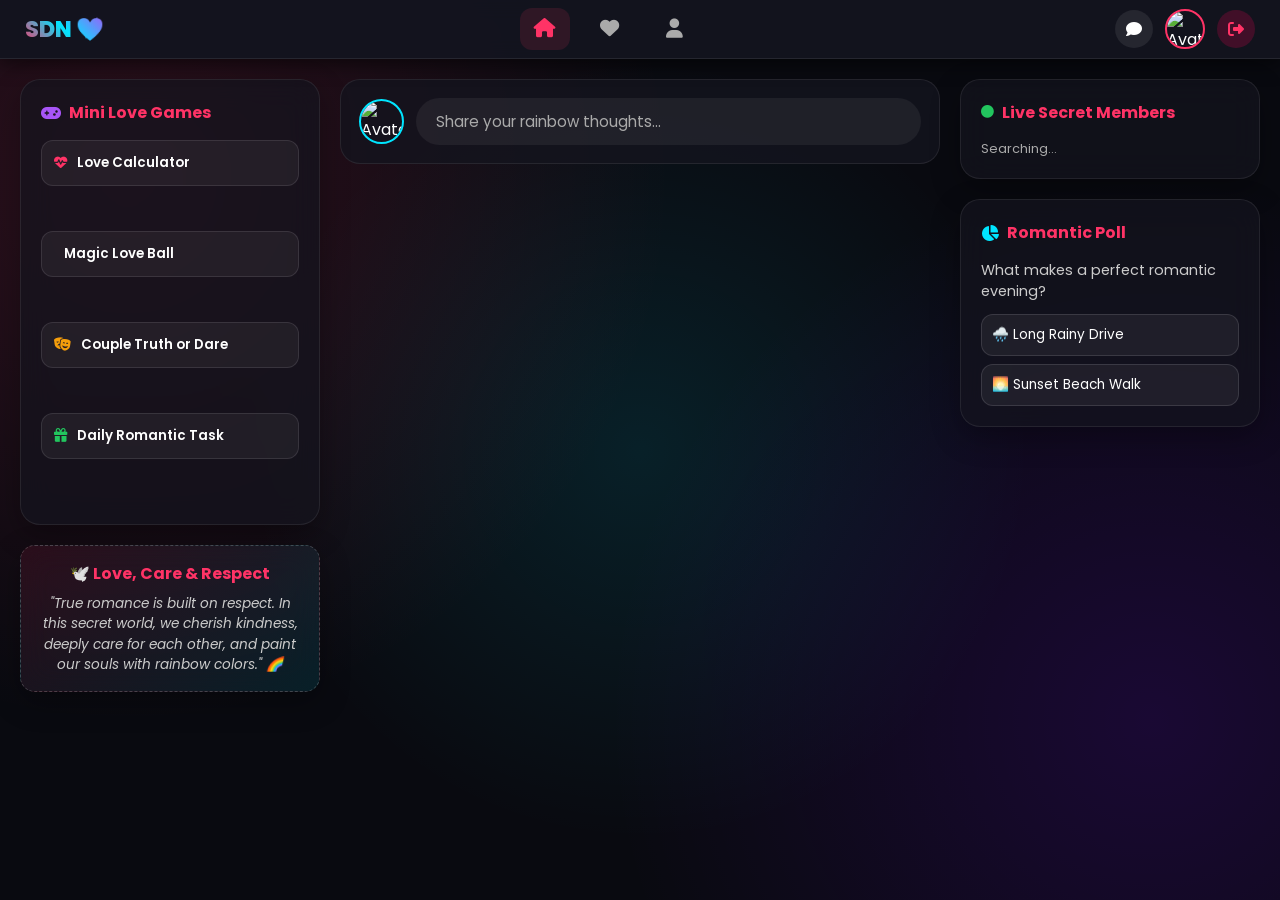
==== dashboard.html @ 73059656 "Update print statement from 'Hello' to 'Goodbye'" ====
<!DOCTYPE html>
<html lang="en">
<head>
    <meta charset="UTF-8">
    <meta name="viewport" content="width=device-width, initial-scale=1.0">
    <title>Dashboard - Secret Date Nepal</title>
    <link href="https://fonts.googleapis.com/css2?family=Poppins:wght@300;400;500;600;700&display=swap" rel="stylesheet">
    <link rel="stylesheet" href="https://cdnjs.cloudflare.com/ajax/libs/font-awesome/6.4.0/css/all.min.css">
    
    <style>
        * { margin: 0; padding: 0; box-sizing: border-box; font-family: 'Poppins', sans-serif; }
        
        /* RAINBOW & BIRDS VIBE BACKGROUND */
        body { 
            background: #090a10; 
            background-image: 
                radial-gradient(circle at 10% 20%, rgba(255, 51, 102, 0.15), transparent 40%),
                radial-gradient(circle at 90% 80%, rgba(122, 0, 255, 0.15), transparent 40%),
                radial-gradient(circle at 50% 50%, rgba(0, 229, 255, 0.1), transparent 50%);
            color: #ffffff; 
            min-height: 100vh;
            overflow-x: hidden;
        }

        /* NAVBAR */
        .fb-header {
            display: flex; justify-content: space-between; align-items: center;
            background: rgba(20, 21, 31, 0.95); backdrop-filter: blur(10px);
            border-bottom: 1px solid rgba(255, 255, 255, 0.08);
            padding: 8px 25px; position: sticky; top: 0; z-index: 100;
            box-shadow: 0 4px 20px rgba(0,0,0,0.6);
        }
        .fb-logo { font-weight: 800; font-size: 1.4rem; background: linear-gradient(45deg, #ff3366, #00e5ff, #a855f7); -webkit-background-clip: text; -webkit-text-fill-color: transparent; cursor: pointer; }
        .fb-center { display: flex; gap: 15px; }
        .nav-icon-btn { width: 50px; height: 42px; display: flex; justify-content: center; align-items: center; color: #aaa; font-size: 1.2rem; cursor: pointer; border-radius: 12px; transition: 0.2s; }
        .nav-icon-btn:hover, .nav-icon-btn.active { color: #ff3366; background: rgba(255, 51, 102, 0.12); }
        .fb-right { display: flex; align-items: center; gap: 12px; }
        .circle-icon-btn { width: 38px; height: 38px; border-radius: 50%; background: rgba(255, 255, 255, 0.08); display: flex; justify-content: center; align-items: center; color: #fff; cursor: pointer; transition:0.2s;}
        .circle-icon-btn:hover { background: rgba(255, 51, 102, 0.3); }
        .header-avatar { width: 40px; height: 40px; border-radius: 50%; object-fit: cover; border: 2px solid #ff3366; cursor: pointer; }

        /* 3-COLUMN MAIN LAYOUT */
        .main-grid { display: grid; grid-template-columns: 300px 1fr 300px; gap: 20px; max-width: 1400px; margin: 20px auto; padding: 0 20px; }

        /* SIDEBAR CARDS */
        .sidebar-card {
            background: rgba(20, 21, 31, 0.7); backdrop-filter: blur(15px);
            border: 1px solid rgba(255, 255, 255, 0.08); border-radius: 20px;
            padding: 20px; margin-bottom: 20px; box-shadow: 0 10px 30px rgba(0,0,0,0.3);
            transition: 0.3s;
        }
        .sidebar-card:hover { border-color: rgba(255, 51, 102, 0.3); transform: translateY(-3px); }
        .sidebar-title { font-size: 1rem; font-weight: 700; color: #ff3366; margin-bottom: 15px; display: flex; align-items: center; gap: 8px; }

        /* GAMES SECTION (LEFT) */
        .game-btn { 
            width: 100%; background: rgba(255,255,255,0.05); border: 1px solid rgba(255,255,255,0.1); 
            color: #fff; padding: 12px; border-radius: 12px; font-weight: 600; cursor: pointer; 
            margin-bottom: 10px; text-align: left; transition: 0.3s; display:flex; gap:10px; align-items:center;
        }
        .game-btn:hover { background: linear-gradient(45deg, #ff3366, #a855f7); border-color: transparent; }
        .game-output { font-size: 0.85rem; color: #00e5ff; margin: 5px 0 15px 0; font-weight: bold; text-align: center; min-height:20px;}

        /* LOVE & CARE BANNER (LEFT) */
        .love-banner { text-align:center; padding:15px; background:linear-gradient(135deg, rgba(255,51,102,0.1), rgba(0,229,255,0.1)); border-radius:15px; border:1px dashed rgba(255,255,255,0.2); }
        .love-banner p { font-size:0.85rem; color:#ccc; font-style:italic; line-height:1.5; }

        /* MIDDLE FEED POST CARDS */
        .fb-post-creator { background: rgba(20, 21, 31, 0.8); border: 1px solid rgba(255, 255, 255, 0.08); border-radius: 20px; padding: 18px; margin-bottom: 20px; }
        .creator-top { display: flex; align-items: center; gap: 12px; }
        .creator-avatar { width: 45px; height: 45px; border-radius: 50%; object-fit: cover; border: 2px solid #00e5ff; }
        .creator-input-trigger { flex: 1; background: rgba(255, 255, 255, 0.06); border-radius: 25px; padding: 12px 20px; color: #aaa; font-size: 0.95rem; cursor: pointer; transition:0.3s;}
        .creator-input-trigger:hover { background:rgba(255,255,255,0.1);}

        .post-card { background: rgba(20, 21, 31, 0.8); border: 1px solid rgba(255, 255, 255, 0.08); border-radius: 20px; padding: 20px; margin-bottom: 20px; box-shadow: 0 8px 25px rgba(0,0,0,0.3); }
        .post-header { display: flex; align-items: center; gap: 12px; margin-bottom: 12px; }
        .post-header img { width: 48px; height: 48px; border-radius: 50%; object-fit: cover; border: 2px solid #a855f7; }
        .post-card img.post-img { width: 100%; max-height: 450px; object-fit: cover; border-radius: 16px; margin-top: 12px; }

        /* ONLINE MEMBERS LIST (RIGHT) */
        .online-user { display: flex; align-items: center; justify-content:space-between; padding: 10px 0; border-bottom: 1px solid rgba(255,255,255,0.05); cursor: pointer; transition:0.2s;}
        .online-user:hover { padding-left:5px; }
        .online-user-info { display:flex; align-items:center; gap:10px; }
        .online-user img { width: 40px; height: 40px; border-radius: 50%; object-fit: cover; border: 2px solid #22c55e; }
        .online-user h5 { font-size: 0.9rem; color: #fff; }
        .msg-icon-small { color:#ff3366; background:rgba(255,51,102,0.1); padding:6px; border-radius:50%; }

        .tab-content { display: none; }
        .tab-content.active { display: block; }
        @media (max-width: 1100px) { .main-grid { grid-template-columns: 280px 1fr; } .right-sidebar { display: none; } }
        @media (max-width: 768px) { .main-grid { grid-template-columns: 1fr; } .left-sidebar { display: none; } }
    </style>
</head>
<body>

    <!-- NAVBAR -->
    <header class="fb-header">
        <div class="fb-logo" onclick="switchTab('feed-tab', document.getElementById('nav-feed'))">SDN 💖</div>
        <div class="fb-center">
            <div class="nav-icon-btn active" id="nav-feed" onclick="switchTab('feed-tab', this)"><i class="fa-solid fa-house"></i></div>
            <div class="nav-icon-btn" id="nav-matches" onclick="switchTab('matches-tab', this)"><i class="fa-solid fa-heart"></i></div>
            <div class="nav-icon-btn" id="nav-profile" onclick="switchTab('profile-tab', this)"><i class="fa-solid fa-user"></i></div>
        </div>
        <div class="fb-right">
            <div class="circle-icon-btn" onclick="switchTab('matches-tab', document.getElementById('nav-matches'))"><i class="fa-solid fa-comment"></i></div>
            <img id="nav-user-avatar" class="header-avatar" src="https://via.placeholder.com/40" onclick="switchTab('profile-tab', document.getElementById('nav-profile'))" alt="Avatar">
            <div class="circle-icon-btn" id="logout-btn" style="background: rgba(255, 0, 85, 0.2); color: #ff3366;"><i class="fa-solid fa-right-from-bracket"></i></div>
        </div>
    </header>

    <div class="main-grid">

        <!-- 1. LEFT SIDEBAR (GAMES & ROMANTIC VIBES) -->
        <aside class="left-sidebar">
            <div class="sidebar-card">
                <div class="sidebar-title"><i class="fa-solid fa-gamepad" style="color:#a855f7;"></i> Mini Love Games</div>
                
                <!-- Game 1: Love Calculator -->
                <button class="game-btn" onclick="playCalc()"><i class="fa-solid fa-heart-pulse" style="color:#ff3366;"></i> Love Calculator</button>
                <div id="out-calc" class="game-output"></div>

                <!-- Game 2: Magic 8 Ball -->
                <button class="game-btn" onclick="play8Ball()"><i class="fa-solid fa-crystal-ball" style="color:#00e5ff;"></i> Magic Love Ball</button>
                <div id="out-8ball" class="game-output"></div>

                <!-- Game 3: Truth or Dare -->
                <button class="game-btn" onclick="playToD()"><i class="fa-solid fa-masks-theater" style="color:#f59e0b;"></i> Couple Truth or Dare</button>
                <div id="out-tod" class="game-output"></div>

                <!-- Game 4: Daily Love Task -->
                <button class="game-btn" onclick="playTask()"><i class="fa-solid fa-gift" style="color:#22c55e;"></i> Daily Romantic Task</button>
                <div id="out-task" class="game-output"></div>
            </div>

            <!-- LOVE, CARE & RESPECT BANNER -->
            <div class="sidebar-card love-banner">
                <h4 style="color:#ff3366; margin-bottom:8px;">🕊️ Love, Care & Respect</h4>
                <p>"True romance is built on respect. In this secret world, we cherish kindness, deeply care for each other, and paint our souls with rainbow colors." 🌈</p>
            </div>
        </aside>

        <!-- 2. MIDDLE CONTENT (FEED) -->
        <main class="middle-content">
            <div id="feed-tab" class="tab-content active">
                <div class="fb-post-creator">
                    <div class="creator-top">
                        <img id="creator-avatar" class="creator-avatar" src="https://via.placeholder.com/45" alt="Avatar">
                        <div class="creator-input-trigger" onclick="alert('Use Post Button!')">Share your rainbow thoughts...</div>
                    </div>
                </div>
                <div id="feed-posts-container"></div>
            </div>

            <!-- MATCHES TAB -->
            <div id="matches-tab" class="tab-content">
                <h3 style="margin-bottom: 15px; color: #ff3366;">💕 Secret Matches</h3>
                <div id="matches-grid" style="display:grid; grid-template-columns:repeat(auto-fill, minmax(200px, 1fr)); gap:15px;"></div>
            </div>

            <!-- PROFILE TAB -->
            <div id="profile-tab" class="tab-content">
                <div style="background:rgba(20, 21, 31, 0.8); border-radius:20px; padding:20px; text-align:center; margin-bottom:20px;">
                    <img id="my-photo" style="width:110px; height:110px; border-radius:50%; border:4px solid #ff3366; object-fit:cover;" src="https://via.placeholder.com/100" alt="Profile">
                    <h3 id="my-name" style="margin-top:10px;">Loading...</h3>
                    <p id="my-sdnp-id" style="color:#ff3366; font-size:0.85rem; font-weight:bold;">SDNP-ID</p>
                </div>
                <div id="my-posts-container"></div>
            </div>
        </main>

        <!-- 3. RIGHT SIDEBAR (LIVE MEMBERS & POLLS) -->
        <aside class="right-sidebar">
            <!-- LIVE ONLINE MEMBERS -->
            <div class="sidebar-card">
                <div class="sidebar-title"><i class="fa-solid fa-circle" style="color:#22c55e; font-size:0.8rem;"></i> Live Secret Members</div>
                <div id="online-users-container">
                    <p style="font-size:0.8rem; color:#aaa;">Searching...</p>
                </div>
            </div>

            <!-- ROMANTIC POLL -->
            <div class="sidebar-card">
                <div class="sidebar-title"><i class="fa-solid fa-chart-pie" style="color:#00e5ff;"></i> Romantic Poll</div>
                <p style="font-size:0.9rem; color:#ccc; margin-bottom:12px;">What makes a perfect romantic evening?</p>
                <button onclick="votePoll('Rainy Drive')" style="width:100%; background:rgba(255,255,255,0.06); border:1px solid rgba(255,255,255,0.12); padding:10px; border-radius:12px; color:#fff; margin-bottom:8px; cursor:pointer; text-align:left; font-size:0.85rem; transition:0.2s;">🌧️ Long Rainy Drive</button>
                <button onclick="votePoll('Sunset Walk')" style="width:100%; background:rgba(255,255,255,0.06); border:1px solid rgba(255,255,255,0.12); padding:10px; border-radius:12px; color:#fff; cursor:pointer; text-align:left; font-size:0.85rem; transition:0.2s;">🌅 Sunset Beach Walk</button>
            </div>
        </aside>

    </div>

    <!-- SIMPLE JS FOR GAMES & TABS -->
    <script type="module">
        import { auth, db } from './firebase-config.js';
        import { doc, getDoc, collection, query, where, getDocs, addDoc, onSnapshot, orderBy } from "https://www.gstatic.com/firebasejs/10.8.0/firebase-firestore.js";
        import { onAuthStateChanged, signOut } from "https://www.gstatic.com/firebasejs/10.8.0/firebase-auth.js";

        let currentUserId = null;
        let currentUserData = null;

        window.switchTab = function(tabId, btnElement) {
            document.querySelectorAll('.tab-content').forEach(t => t.classList.remove('active'));
            document.querySelectorAll('.nav-icon-btn').forEach(b => b.classList.remove('active'));
            document.getElementById(tabId).classList.add('active');
            if(btnElement) btnElement.classList.add('active');
        };

        // --- MINI GAMES LOGIC ---
        window.playCalc = () => {
            const match = Math.floor(Math.random() * 30) + 70;
            document.getElementById('out-calc').innerText = `🔥 Secret Match: ${match}% Perfect!`;
        };
        window.play8Ball = () => {
            const answers = ["Yes, they do! 💖", "Give it some time. ⏳", "Absolutely! 🌟", "Make the first move! 🚀"];
            document.getElementById('out-8ball').innerText = `🔮 ${answers[Math.floor(Math.random() * answers.length)]}`;
        };
        window.playToD = () => {
            const dares = ["Truth: What's your wildest secret?", "Dare: Send a 💋 sticker to your match!", "Truth: Who was your first crush?", "Dare: Post a romantic quote!"];
            document.getElementById('out-tod').innerText = `🎭 ${dares[Math.floor(Math.random() * dares.length)]}`;
        };
        window.playTask = () => {
            const tasks = ["Compliment someone today! ✨", "Smile, you're beautiful! 😊", "Listen to a romantic song. 🎶"];
            document.getElementById('out-task').innerText = `🎁 ${tasks[Math.floor(Math.random() * tasks.length)]}`;
        };
        window.votePoll = (opt) => alert(`You voted for "${opt}". Thanks! 💕`);

        onAuthStateChanged(auth, async (user) => {
            if (user) {
                currentUserId = user.uid;
                const userDoc = await getDoc(doc(db, "users", user.uid));
                if (userDoc.exists()) {
                    currentUserData = userDoc.data();
                    renderHeaderAndProfile();
                    loadLiveMembers();
                    loadMatches(currentUserData.lookingFor);
                    loadPosts();
                } else { window.location.href = 'profile-setup.html'; }
            } else { window.location.href = 'index.html'; }
        });

        function renderHeaderAndProfile() {
            const photo = currentUserData.photoUrl || 'https://via.placeholder.com/100';
            document.getElementById('nav-user-avatar').src = photo;
            document.getElementById('creator-avatar').src = photo;
            document.getElementById('my-photo').src = photo;
            document.getElementById('my-name').innerText = currentUserData.fullName || 'User';
            document.getElementById('my-sdnp-id').innerText = currentUserData.sdnpId || "SDNP-User";
        }

        async function loadLiveMembers() {
            const container = document.getElementById('online-users-container');
            const snapshot = await getDocs(query(collection(db, "users")));
            container.innerHTML = "";
            let count = 0;
            snapshot.forEach((docSnap) => {
                if(docSnap.id !== currentUserId && count < 6) {
                    const u = docSnap.data();
                    count++;
                    const div = document.createElement('div');
                    div.className = 'online-user';
                    div.innerHTML = `
                        <div class="online-user-info">
                            <img src="${u.photoUrl || 'https://via.placeholder.com/40'}">
                            <div><h5>${u.fullName || 'User'}</h5><span style="font-size:0.7rem; color:#aaa;">${u.sdnpId}</span></div>
                        </div>
                        <i class="fa-solid fa-paper-plane msg-icon-small"></i>
                    `;
                    container.appendChild(div);
                }
            });
        }

        async function loadMatches(lookingFor) {
            const matchesGrid = document.getElementById('matches-grid');
            matchesGrid.innerHTML = "";
            const snapshot = await getDocs(query(collection(db, "users"), where("gender", "==", lookingFor)));
            snapshot.forEach((docSnap) => {
                if (docSnap.id !== currentUserId) {
                    const profile = docSnap.data();
                    const card = document.createElement('div');
                    card.style.background = 'rgba(20,21,31,0.8)'; card.style.padding = '18px'; card.style.borderRadius = '20px'; card.style.textAlign = 'center';
                    card.innerHTML = `
                        <img src="${profile.photoUrl || 'https://via.placeholder.com/85'}" style="width:80px; height:80px; border-radius:50%; border:3px solid #ff3366; object-fit:cover;">
                        <h4 style="font-size:0.95rem; margin-top:10px;">${profile.fullName}</h4>
                        <button style="width:100%; background:linear-gradient(45deg, #ff3366, #ff0055); color:#fff; padding:8px; border-radius:10px; margin-top:12px; border:none; cursor:pointer;">Chat & Call 💬</button>
                    `;
                    matchesGrid.appendChild(card);
                }
            });
        }

        function loadPosts() {
            const container = document.getElementById('feed-posts-container');
            const q = query(collection(db, "posts"), orderBy("createdAt", "desc"));
            onSnapshot(q, (snapshot) => {
                container.innerHTML = "";
                snapshot.forEach((docSnap) => {
                    const p = docSnap.data();
                    const card = document.createElement('div');
                    card.className = 'post-card';
                    card.innerHTML = `
                        <div class="post-header"><img src="${p.userPhoto}"><div><h4>${p.userName}</h4><span style="font-size:0.75rem; color:#00e5ff;">${p.sdnpId}</span></div></div>
                        ${p.text ? `<p style="font-size:0.95rem; color:#e0e0e0;">${p.text}</p>` : ''}
                        ${p.photoUrl ? `<img src="${p.photoUrl}" class="post-img">` : ''}
                    `;
                    container.appendChild(card);
                });
            });
        }

        document.getElementById('logout-btn').addEventListener('click', () => {
            signOut(auth).then(() => window.location.href = 'index.html');
        });
    </script>
</body>
</html>
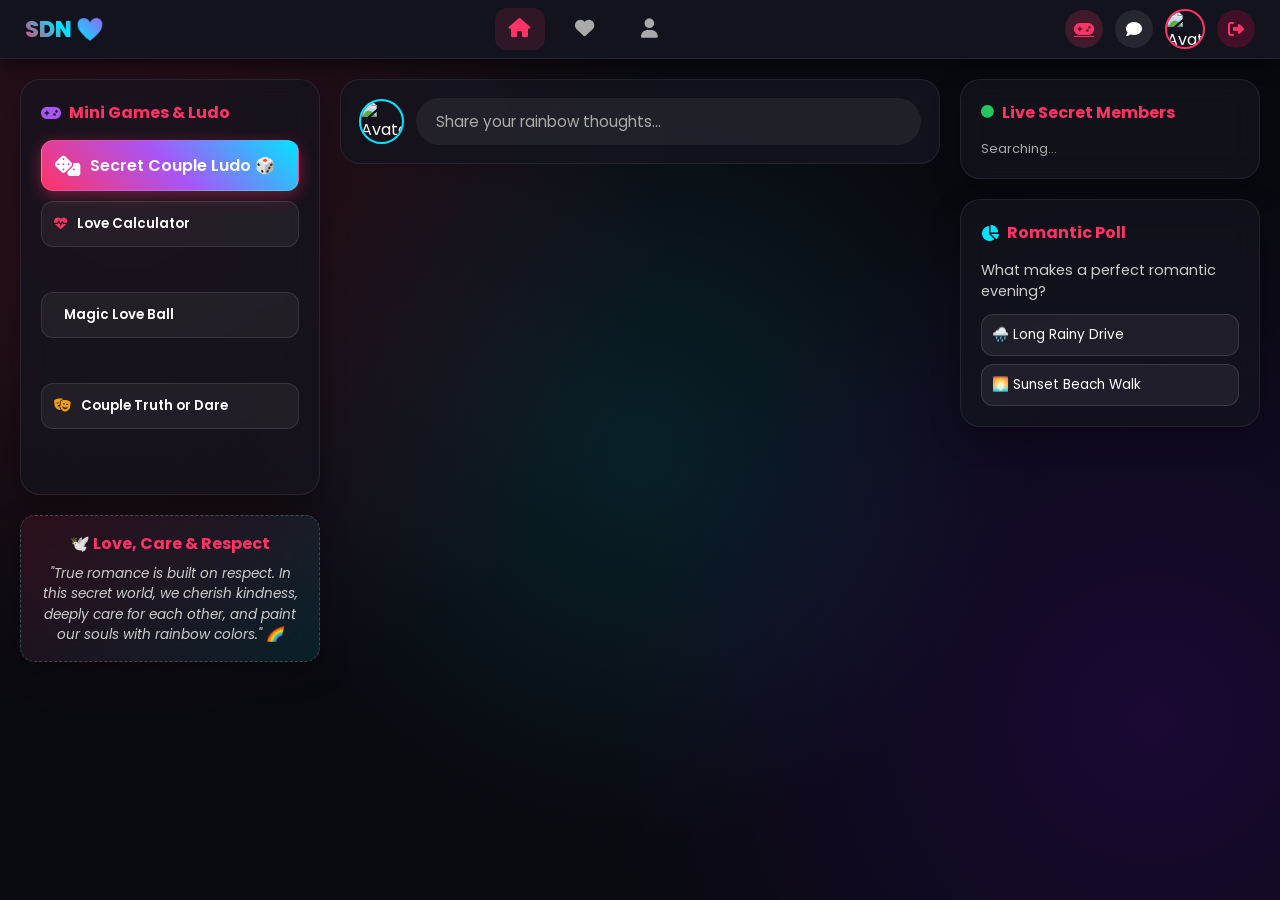
==== commit e9e43452: "Update dashboard.html" ====
--- a/dashboard.html
+++ b/dashboard.html
@@ -57,8 +57,21 @@
             width: 100%; background: rgba(255,255,255,0.05); border: 1px solid rgba(255,255,255,0.1); 
             color: #fff; padding: 12px; border-radius: 12px; font-weight: 600; cursor: pointer; 
             margin-bottom: 10px; text-align: left; transition: 0.3s; display:flex; gap:10px; align-items:center;
-        }
-        .game-btn:hover { background: linear-gradient(45deg, #ff3366, #a855f7); border-color: transparent; }
+            text-decoration: none;
+        }
+        .game-btn:hover { background: linear-gradient(45deg, #ff3366, #a855f7); border-color: transparent; color: #fff; }
+
+        /* SPECIAL LUDO VIP HIGHLIGHT BUTTON */
+        .ludo-special-btn {
+            background: linear-gradient(45deg, #ff3366, #a855f7, #00e5ff) !important;
+            box-shadow: 0 4px 15px rgba(255, 51, 102, 0.4);
+            animation: pulseGlow 2s infinite alternate;
+        }
+        @keyframes pulseGlow {
+            0% { transform: scale(1); box-shadow: 0 4px 15px rgba(255, 51, 102, 0.4); }
+            100% { transform: scale(1.03); box-shadow: 0 6px 20px rgba(0, 229, 255, 0.6); }
+        }
+
         .game-output { font-size: 0.85rem; color: #00e5ff; margin: 5px 0 15px 0; font-weight: bold; text-align: center; min-height:20px;}
 
         /* LOVE & CARE BANNER (LEFT) */
@@ -102,6 +115,9 @@
             <div class="nav-icon-btn" id="nav-profile" onclick="switchTab('profile-tab', this)"><i class="fa-solid fa-user"></i></div>
         </div>
         <div class="fb-right">
+            <a href="ludo.html" class="circle-icon-btn" style="background:rgba(255, 51, 102, 0.2); color:#ff3366;" title="Play Secret Ludo">
+                <i class="fa-solid fa-gamepad"></i>
+            </a>
             <div class="circle-icon-btn" onclick="switchTab('matches-tab', document.getElementById('nav-matches'))"><i class="fa-solid fa-comment"></i></div>
             <img id="nav-user-avatar" class="header-avatar" src="https://via.placeholder.com/40" onclick="switchTab('profile-tab', document.getElementById('nav-profile'))" alt="Avatar">
             <div class="circle-icon-btn" id="logout-btn" style="background: rgba(255, 0, 85, 0.2); color: #ff3366;"><i class="fa-solid fa-right-from-bracket"></i></div>
@@ -113,8 +129,14 @@
         <!-- 1. LEFT SIDEBAR (GAMES & ROMANTIC VIBES) -->
         <aside class="left-sidebar">
             <div class="sidebar-card">
-                <div class="sidebar-title"><i class="fa-solid fa-gamepad" style="color:#a855f7;"></i> Mini Love Games</div>
+                <div class="sidebar-title"><i class="fa-solid fa-gamepad" style="color:#a855f7;"></i> Mini Games & Ludo</div>
                 
+                <!-- SECRET COUPLE LUDO LINK BUTTON -->
+                <a href="ludo.html" class="game-btn ludo-special-btn">
+                    <i class="fa-solid fa-dice" style="font-size:1.3rem;"></i> 
+                    <span>Secret Couple Ludo 🎲</span>
+                </a>
+
                 <!-- Game 1: Love Calculator -->
                 <button class="game-btn" onclick="playCalc()"><i class="fa-solid fa-heart-pulse" style="color:#ff3366;"></i> Love Calculator</button>
                 <div id="out-calc" class="game-output"></div>
@@ -126,10 +148,6 @@
                 <!-- Game 3: Truth or Dare -->
                 <button class="game-btn" onclick="playToD()"><i class="fa-solid fa-masks-theater" style="color:#f59e0b;"></i> Couple Truth or Dare</button>
                 <div id="out-tod" class="game-output"></div>
-
-                <!-- Game 4: Daily Love Task -->
-                <button class="game-btn" onclick="playTask()"><i class="fa-solid fa-gift" style="color:#22c55e;"></i> Daily Romantic Task</button>
-                <div id="out-task" class="game-output"></div>
             </div>
 
             <!-- LOVE, CARE & RESPECT BANNER -->
@@ -189,7 +207,7 @@
 
     </div>
 
-    <!-- SIMPLE JS FOR GAMES & TABS -->
+    <!-- JAVASCRIPT -->
     <script type="module">
         import { auth, db } from './firebase-config.js';
         import { doc, getDoc, collection, query, where, getDocs, addDoc, onSnapshot, orderBy } from "https://www.gstatic.com/firebasejs/10.8.0/firebase-firestore.js";
@@ -217,10 +235,6 @@
         window.playToD = () => {
             const dares = ["Truth: What's your wildest secret?", "Dare: Send a 💋 sticker to your match!", "Truth: Who was your first crush?", "Dare: Post a romantic quote!"];
             document.getElementById('out-tod').innerText = `🎭 ${dares[Math.floor(Math.random() * dares.length)]}`;
-        };
-        window.playTask = () => {
-            const tasks = ["Compliment someone today! ✨", "Smile, you're beautiful! 😊", "Listen to a romantic song. 🎶"];
-            document.getElementById('out-task').innerText = `🎁 ${tasks[Math.floor(Math.random() * tasks.length)]}`;
         };
         window.votePoll = (opt) => alert(`You voted for "${opt}". Thanks! 💕`);
 
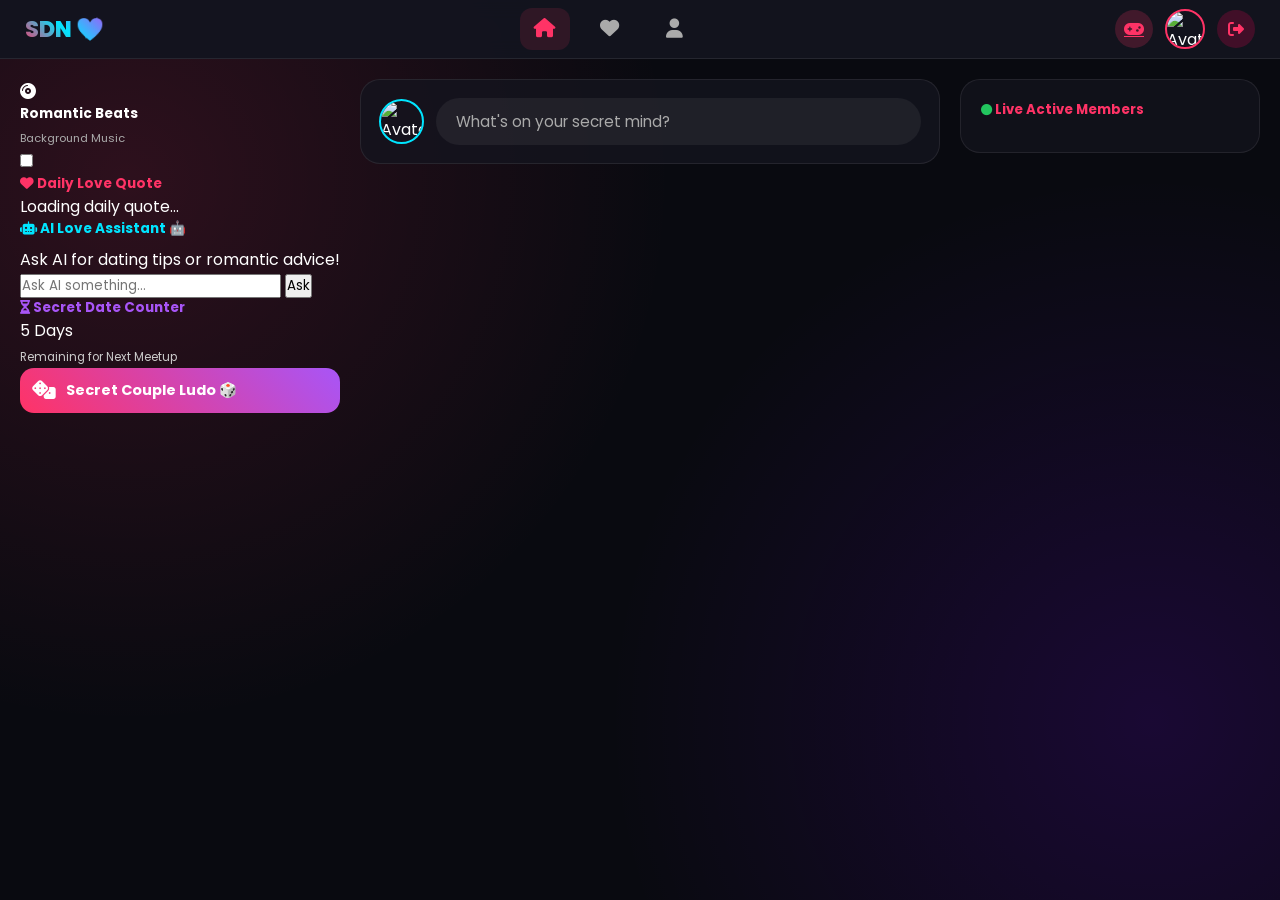
==== commit 97cec92d: "Update dashboard.html" ====
--- a/dashboard.html
+++ b/dashboard.html
@@ -7,96 +7,46 @@
     <link href="https://fonts.googleapis.com/css2?family=Poppins:wght@300;400;500;600;700&display=swap" rel="stylesheet">
     <link rel="stylesheet" href="https://cdnjs.cloudflare.com/ajax/libs/font-awesome/6.4.0/css/all.min.css">
     
+    <!-- MODULE SIDEBAR STYLES LINK -->
+    <link rel="stylesheet" href="css/sidebar.css">
+    
     <style>
         * { margin: 0; padding: 0; box-sizing: border-box; font-family: 'Poppins', sans-serif; }
-        
-        /* RAINBOW & BIRDS VIBE BACKGROUND */
         body { 
             background: #090a10; 
             background-image: 
                 radial-gradient(circle at 10% 20%, rgba(255, 51, 102, 0.15), transparent 40%),
-                radial-gradient(circle at 90% 80%, rgba(122, 0, 255, 0.15), transparent 40%),
-                radial-gradient(circle at 50% 50%, rgba(0, 229, 255, 0.1), transparent 50%);
-            color: #ffffff; 
-            min-height: 100vh;
-            overflow-x: hidden;
-        }
-
-        /* NAVBAR */
+                radial-gradient(circle at 90% 80%, rgba(122, 0, 255, 0.15), transparent 40%);
+            color: #ffffff; min-height: 100vh; padding-bottom: 50px;
+        }
+
         .fb-header {
             display: flex; justify-content: space-between; align-items: center;
             background: rgba(20, 21, 31, 0.95); backdrop-filter: blur(10px);
-            border-bottom: 1px solid rgba(255, 255, 255, 0.08);
-            padding: 8px 25px; position: sticky; top: 0; z-index: 100;
-            box-shadow: 0 4px 20px rgba(0,0,0,0.6);
-        }
-        .fb-logo { font-weight: 800; font-size: 1.4rem; background: linear-gradient(45deg, #ff3366, #00e5ff, #a855f7); -webkit-background-clip: text; -webkit-text-fill-color: transparent; cursor: pointer; }
+            border-bottom: 1px solid rgba(255, 255, 255, 0.08); padding: 8px 25px;
+            position: sticky; top: 0; z-index: 100;
+        }
+        .fb-logo { font-weight: 800; font-size: 1.4rem; background: linear-gradient(45deg, #ff3366, #00e5ff, #a855f7); -webkit-background-clip: text; -webkit-text-fill-color: transparent; }
         .fb-center { display: flex; gap: 15px; }
-        .nav-icon-btn { width: 50px; height: 42px; display: flex; justify-content: center; align-items: center; color: #aaa; font-size: 1.2rem; cursor: pointer; border-radius: 12px; transition: 0.2s; }
-        .nav-icon-btn:hover, .nav-icon-btn.active { color: #ff3366; background: rgba(255, 51, 102, 0.12); }
+        .nav-icon-btn { width: 50px; height: 42px; display: flex; justify-content: center; align-items: center; color: #aaa; font-size: 1.2rem; cursor: pointer; border-radius: 12px; }
+        .nav-icon-btn.active { color: #ff3366; background: rgba(255, 51, 102, 0.12); }
         .fb-right { display: flex; align-items: center; gap: 12px; }
-        .circle-icon-btn { width: 38px; height: 38px; border-radius: 50%; background: rgba(255, 255, 255, 0.08); display: flex; justify-content: center; align-items: center; color: #fff; cursor: pointer; transition:0.2s;}
-        .circle-icon-btn:hover { background: rgba(255, 51, 102, 0.3); }
+        .circle-icon-btn { width: 38px; height: 38px; border-radius: 50%; background: rgba(255, 255, 255, 0.08); display: flex; justify-content: center; align-items: center; color: #fff; cursor: pointer; }
         .header-avatar { width: 40px; height: 40px; border-radius: 50%; object-fit: cover; border: 2px solid #ff3366; cursor: pointer; }
 
-        /* 3-COLUMN MAIN LAYOUT */
-        .main-grid { display: grid; grid-template-columns: 300px 1fr 300px; gap: 20px; max-width: 1400px; margin: 20px auto; padding: 0 20px; }
-
-        /* SIDEBAR CARDS */
-        .sidebar-card {
-            background: rgba(20, 21, 31, 0.7); backdrop-filter: blur(15px);
-            border: 1px solid rgba(255, 255, 255, 0.08); border-radius: 20px;
-            padding: 20px; margin-bottom: 20px; box-shadow: 0 10px 30px rgba(0,0,0,0.3);
-            transition: 0.3s;
-        }
-        .sidebar-card:hover { border-color: rgba(255, 51, 102, 0.3); transform: translateY(-3px); }
-        .sidebar-title { font-size: 1rem; font-weight: 700; color: #ff3366; margin-bottom: 15px; display: flex; align-items: center; gap: 8px; }
-
-        /* GAMES SECTION (LEFT) */
-        .game-btn { 
-            width: 100%; background: rgba(255,255,255,0.05); border: 1px solid rgba(255,255,255,0.1); 
-            color: #fff; padding: 12px; border-radius: 12px; font-weight: 600; cursor: pointer; 
-            margin-bottom: 10px; text-align: left; transition: 0.3s; display:flex; gap:10px; align-items:center;
-            text-decoration: none;
-        }
-        .game-btn:hover { background: linear-gradient(45deg, #ff3366, #a855f7); border-color: transparent; color: #fff; }
-
-        /* SPECIAL LUDO VIP HIGHLIGHT BUTTON */
-        .ludo-special-btn {
-            background: linear-gradient(45deg, #ff3366, #a855f7, #00e5ff) !important;
-            box-shadow: 0 4px 15px rgba(255, 51, 102, 0.4);
-            animation: pulseGlow 2s infinite alternate;
-        }
-        @keyframes pulseGlow {
-            0% { transform: scale(1); box-shadow: 0 4px 15px rgba(255, 51, 102, 0.4); }
-            100% { transform: scale(1.03); box-shadow: 0 6px 20px rgba(0, 229, 255, 0.6); }
-        }
-
-        .game-output { font-size: 0.85rem; color: #00e5ff; margin: 5px 0 15px 0; font-weight: bold; text-align: center; min-height:20px;}
-
-        /* LOVE & CARE BANNER (LEFT) */
-        .love-banner { text-align:center; padding:15px; background:linear-gradient(135deg, rgba(255,51,102,0.1), rgba(0,229,255,0.1)); border-radius:15px; border:1px dashed rgba(255,255,255,0.2); }
-        .love-banner p { font-size:0.85rem; color:#ccc; font-style:italic; line-height:1.5; }
-
-        /* MIDDLE FEED POST CARDS */
+        .main-grid { display: grid; grid-template-columns: 320px 1fr 300px; gap: 20px; max-width: 1400px; margin: 20px auto; padding: 0 20px; }
         .fb-post-creator { background: rgba(20, 21, 31, 0.8); border: 1px solid rgba(255, 255, 255, 0.08); border-radius: 20px; padding: 18px; margin-bottom: 20px; }
         .creator-top { display: flex; align-items: center; gap: 12px; }
         .creator-avatar { width: 45px; height: 45px; border-radius: 50%; object-fit: cover; border: 2px solid #00e5ff; }
-        .creator-input-trigger { flex: 1; background: rgba(255, 255, 255, 0.06); border-radius: 25px; padding: 12px 20px; color: #aaa; font-size: 0.95rem; cursor: pointer; transition:0.3s;}
-        .creator-input-trigger:hover { background:rgba(255,255,255,0.1);}
-
-        .post-card { background: rgba(20, 21, 31, 0.8); border: 1px solid rgba(255, 255, 255, 0.08); border-radius: 20px; padding: 20px; margin-bottom: 20px; box-shadow: 0 8px 25px rgba(0,0,0,0.3); }
+        .creator-input-trigger { flex: 1; background: rgba(255, 255, 255, 0.06); border-radius: 25px; padding: 12px 20px; color: #aaa; font-size: 0.95rem; cursor: pointer; }
+
+        .post-card { background: rgba(20, 21, 31, 0.8); border: 1px solid rgba(255, 255, 255, 0.08); border-radius: 20px; padding: 20px; margin-bottom: 20px; }
         .post-header { display: flex; align-items: center; gap: 12px; margin-bottom: 12px; }
         .post-header img { width: 48px; height: 48px; border-radius: 50%; object-fit: cover; border: 2px solid #a855f7; }
         .post-card img.post-img { width: 100%; max-height: 450px; object-fit: cover; border-radius: 16px; margin-top: 12px; }
 
-        /* ONLINE MEMBERS LIST (RIGHT) */
-        .online-user { display: flex; align-items: center; justify-content:space-between; padding: 10px 0; border-bottom: 1px solid rgba(255,255,255,0.05); cursor: pointer; transition:0.2s;}
-        .online-user:hover { padding-left:5px; }
-        .online-user-info { display:flex; align-items:center; gap:10px; }
-        .online-user img { width: 40px; height: 40px; border-radius: 50%; object-fit: cover; border: 2px solid #22c55e; }
-        .online-user h5 { font-size: 0.9rem; color: #fff; }
-        .msg-icon-small { color:#ff3366; background:rgba(255,51,102,0.1); padding:6px; border-radius:50%; }
+        .post-modal { display: none; position: fixed; top: 0; left: 0; width: 100%; height: 100%; background: rgba(0,0,0,0.85); backdrop-filter: blur(12px); justify-content: center; align-items: center; z-index: 1000; }
+        .post-modal-box { background: #181920; border: 1px solid rgba(255, 51, 102, 0.4); width: 500px; max-width: 92%; border-radius: 24px; padding: 22px; }
 
         .tab-content { display: none; }
         .tab-content.active { display: block; }
@@ -115,10 +65,7 @@
             <div class="nav-icon-btn" id="nav-profile" onclick="switchTab('profile-tab', this)"><i class="fa-solid fa-user"></i></div>
         </div>
         <div class="fb-right">
-            <a href="ludo.html" class="circle-icon-btn" style="background:rgba(255, 51, 102, 0.2); color:#ff3366;" title="Play Secret Ludo">
-                <i class="fa-solid fa-gamepad"></i>
-            </a>
-            <div class="circle-icon-btn" onclick="switchTab('matches-tab', document.getElementById('nav-matches'))"><i class="fa-solid fa-comment"></i></div>
+            <a href="ludo.html" class="circle-icon-btn" style="background:rgba(255, 51, 102, 0.2); color:#ff3366;" title="Secret Ludo"><i class="fa-solid fa-gamepad"></i></a>
             <img id="nav-user-avatar" class="header-avatar" src="https://via.placeholder.com/40" onclick="switchTab('profile-tab', document.getElementById('nav-profile'))" alt="Avatar">
             <div class="circle-icon-btn" id="logout-btn" style="background: rgba(255, 0, 85, 0.2); color: #ff3366;"><i class="fa-solid fa-right-from-bracket"></i></div>
         </div>
@@ -126,92 +73,123 @@
 
     <div class="main-grid">
 
-        <!-- 1. LEFT SIDEBAR (GAMES & ROMANTIC VIBES) -->
+        <!-- 1. LEFT SIDEBAR (NEW MODULAR WIDGETS) -->
         <aside class="left-sidebar">
-            <div class="sidebar-card">
-                <div class="sidebar-title"><i class="fa-solid fa-gamepad" style="color:#a855f7;"></i> Mini Games & Ludo</div>
-                
-                <!-- SECRET COUPLE LUDO LINK BUTTON -->
-                <a href="ludo.html" class="game-btn ludo-special-btn">
-                    <i class="fa-solid fa-dice" style="font-size:1.3rem;"></i> 
-                    <span>Secret Couple Ludo 🎲</span>
-                </a>
-
-                <!-- Game 1: Love Calculator -->
-                <button class="game-btn" onclick="playCalc()"><i class="fa-solid fa-heart-pulse" style="color:#ff3366;"></i> Love Calculator</button>
-                <div id="out-calc" class="game-output"></div>
-
-                <!-- Game 2: Magic 8 Ball -->
-                <button class="game-btn" onclick="play8Ball()"><i class="fa-solid fa-crystal-ball" style="color:#00e5ff;"></i> Magic Love Ball</button>
-                <div id="out-8ball" class="game-output"></div>
-
-                <!-- Game 3: Truth or Dare -->
-                <button class="game-btn" onclick="playToD()"><i class="fa-solid fa-masks-theater" style="color:#f59e0b;"></i> Couple Truth or Dare</button>
-                <div id="out-tod" class="game-output"></div>
-            </div>
-
-            <!-- LOVE, CARE & RESPECT BANNER -->
-            <div class="sidebar-card love-banner">
-                <h4 style="color:#ff3366; margin-bottom:8px;">🕊️ Love, Care & Respect</h4>
-                <p>"True romance is built on respect. In this secret world, we cherish kindness, deeply care for each other, and paint our souls with rainbow colors." 🌈</p>
-            </div>
+            
+            <!-- WIDGET 1: BACKGROUND MUSIC -->
+            <div class="music-widget">
+                <div class="music-info" id="music-info-box">
+                    <i class="fa-solid fa-compact-disc"></i>
+                    <div>
+                        <h5 style="font-size:0.85rem; color:#fff;">Romantic Beats</h5>
+                        <span style="font-size:0.7rem; color:#aaa;">Background Music</span>
+                    </div>
+                </div>
+                <label class="toggle-switch">
+                    <input type="checkbox" id="music-toggle">
+                    <span class="slider"></span>
+                </label>
+            </div>
+
+            <!-- WIDGET 2: DAILY LOVE QUOTE -->
+            <div class="quote-card">
+                <h5 style="color:#ff3366; font-size:0.85rem;"><i class="fa-solid fa-heart"></i> Daily Love Quote</h5>
+                <p id="daily-quote-text">Loading daily quote...</p>
+            </div>
+
+            <!-- WIDGET 3: AI LOVE ASSISTANT -->
+            <div class="ai-card">
+                <h5 style="color:#00e5ff; font-size:0.85rem; margin-bottom:8px;"><i class="fa-solid fa-robot"></i> AI Love Assistant 🤖</h5>
+                <div class="ai-chat-box" id="ai-chat-box">
+                    <div>Ask AI for dating tips or romantic advice!</div>
+                </div>
+                <div class="ai-input-area">
+                    <input type="text" id="ai-input-text" placeholder="Ask AI something...">
+                    <button id="ai-send-btn">Ask</button>
+                </div>
+            </div>
+
+            <!-- WIDGET 4: SECRET DATE COUNTER -->
+            <div class="counter-card">
+                <h5 style="color:#a855f7; font-size:0.85rem;"><i class="fa-solid fa-hourglass-half"></i> Secret Date Counter</h5>
+                <div class="counter-days" id="secret-days-count">5 Days</div>
+                <span style="font-size:0.72rem; color:#ccc;">Remaining for Next Meetup</span>
+            </div>
+
+            <!-- LUDO GAME BUTTON -->
+            <a href="ludo.html" style="display:flex; align-items:center; gap:10px; background:linear-gradient(45deg, #ff3366, #a855f7); color:#fff; padding:12px; border-radius:14px; text-decoration:none; font-weight:bold; font-size:0.9rem;">
+                <i class="fa-solid fa-dice" style="font-size:1.2rem;"></i> Secret Couple Ludo 🎲
+            </a>
         </aside>
 
-        <!-- 2. MIDDLE CONTENT (FEED) -->
+        <!-- 2. MIDDLE CONTENT -->
         <main class="middle-content">
             <div id="feed-tab" class="tab-content active">
                 <div class="fb-post-creator">
                     <div class="creator-top">
                         <img id="creator-avatar" class="creator-avatar" src="https://via.placeholder.com/45" alt="Avatar">
-                        <div class="creator-input-trigger" onclick="alert('Use Post Button!')">Share your rainbow thoughts...</div>
+                        <div class="creator-input-trigger" onclick="openPostModal()">What's on your secret mind?</div>
                     </div>
                 </div>
                 <div id="feed-posts-container"></div>
             </div>
 
-            <!-- MATCHES TAB -->
             <div id="matches-tab" class="tab-content">
                 <h3 style="margin-bottom: 15px; color: #ff3366;">💕 Secret Matches</h3>
                 <div id="matches-grid" style="display:grid; grid-template-columns:repeat(auto-fill, minmax(200px, 1fr)); gap:15px;"></div>
             </div>
 
-            <!-- PROFILE TAB -->
             <div id="profile-tab" class="tab-content">
                 <div style="background:rgba(20, 21, 31, 0.8); border-radius:20px; padding:20px; text-align:center; margin-bottom:20px;">
                     <img id="my-photo" style="width:110px; height:110px; border-radius:50%; border:4px solid #ff3366; object-fit:cover;" src="https://via.placeholder.com/100" alt="Profile">
                     <h3 id="my-name" style="margin-top:10px;">Loading...</h3>
                     <p id="my-sdnp-id" style="color:#ff3366; font-size:0.85rem; font-weight:bold;">SDNP-ID</p>
                 </div>
+                <h3 style="color:#ff3366; margin-bottom: 15px; font-size:1.1rem;">📸 My Published Posts</h3>
                 <div id="my-posts-container"></div>
             </div>
         </main>
 
-        <!-- 3. RIGHT SIDEBAR (LIVE MEMBERS & POLLS) -->
+        <!-- 3. RIGHT SIDEBAR -->
         <aside class="right-sidebar">
-            <!-- LIVE ONLINE MEMBERS -->
-            <div class="sidebar-card">
-                <div class="sidebar-title"><i class="fa-solid fa-circle" style="color:#22c55e; font-size:0.8rem;"></i> Live Secret Members</div>
-                <div id="online-users-container">
-                    <p style="font-size:0.8rem; color:#aaa;">Searching...</p>
-                </div>
-            </div>
-
-            <!-- ROMANTIC POLL -->
-            <div class="sidebar-card">
-                <div class="sidebar-title"><i class="fa-solid fa-chart-pie" style="color:#00e5ff;"></i> Romantic Poll</div>
-                <p style="font-size:0.9rem; color:#ccc; margin-bottom:12px;">What makes a perfect romantic evening?</p>
-                <button onclick="votePoll('Rainy Drive')" style="width:100%; background:rgba(255,255,255,0.06); border:1px solid rgba(255,255,255,0.12); padding:10px; border-radius:12px; color:#fff; margin-bottom:8px; cursor:pointer; text-align:left; font-size:0.85rem; transition:0.2s;">🌧️ Long Rainy Drive</button>
-                <button onclick="votePoll('Sunset Walk')" style="width:100%; background:rgba(255,255,255,0.06); border:1px solid rgba(255,255,255,0.12); padding:10px; border-radius:12px; color:#fff; cursor:pointer; text-align:left; font-size:0.85rem; transition:0.2s;">🌅 Sunset Beach Walk</button>
+            <div style="background:rgba(20, 21, 31, 0.7); border-radius:20px; padding:20px; border:1px solid rgba(255,255,255,0.08);">
+                <h5 style="color:#ff3366; margin-bottom:12px;"><i class="fa-solid fa-circle" style="color:#22c55e; font-size:0.7rem;"></i> Live Active Members</h5>
+                <div id="online-users-container"></div>
             </div>
         </aside>
 
     </div>
 
-    <!-- JAVASCRIPT -->
+    <!-- POST MODAL -->
+    <div id="post-modal" class="post-modal">
+        <div class="post-modal-box">
+            <div style="display:flex; justify-content:space-between; align-items:center; border-bottom:1px solid rgba(255,255,255,0.1); padding-bottom:10px; margin-bottom:15px;">
+                <h3>Create Post 📝</h3>
+                <span style="cursor:pointer; font-size:1.4rem; color:#aaa;" onclick="closePostModal()">&times;</span>
+            </div>
+            <textarea id="post-text" rows="4" style="width:100%; background:rgba(255,255,255,0.05); border:1px solid rgba(255,255,255,0.1); border-radius:12px; padding:12px; color:#fff; outline:none; resize:none;" placeholder="Share your romantic thoughts..."></textarea>
+            <div style="margin: 15px 0;">
+                <label style="background:rgba(255,255,255,0.08); padding:8px 15px; border-radius:10px; cursor:pointer; font-size:0.85rem; border:1px solid rgba(255,255,255,0.15);">
+                    📷 Choose Photo
+                    <input type="file" id="post-photo-upload" accept="image/*" style="display:none;">
+                </label>
+                <span id="file-name-display" style="font-size:0.8rem; color:#ff3366; margin-left:10px;"></span>
+            </div>
+            <button id="publish-post-btn" style="width:100%; background:linear-gradient(45deg, #ff3366, #ff0055); border:none; color:white; padding:12px; border-radius:12px; font-weight:bold; cursor:pointer;">Publish Post 🚀</button>
+        </div>
+    </div>
+
+    <!-- JS MODULE IMPORTS -->
     <script type="module">
         import { auth, db } from './firebase-config.js';
         import { doc, getDoc, collection, query, where, getDocs, addDoc, onSnapshot, orderBy } from "https://www.gstatic.com/firebasejs/10.8.0/firebase-firestore.js";
         import { onAuthStateChanged, signOut } from "https://www.gstatic.com/firebasejs/10.8.0/firebase-auth.js";
+
+        // Import modular JS features
+        import { initMusicToggle } from './js/bg-music.js';
+        import { renderDailyQuote } from './js/daily-quotes.js';
+        import { initAiAssistant } from './js/ai-assistant.js';
+        import { initDateCounter } from './js/date-counter.js';
 
         let currentUserId = null;
         let currentUserData = null;
@@ -223,20 +201,8 @@
             if(btnElement) btnElement.classList.add('active');
         };
 
-        // --- MINI GAMES LOGIC ---
-        window.playCalc = () => {
-            const match = Math.floor(Math.random() * 30) + 70;
-            document.getElementById('out-calc').innerText = `🔥 Secret Match: ${match}% Perfect!`;
-        };
-        window.play8Ball = () => {
-            const answers = ["Yes, they do! 💖", "Give it some time. ⏳", "Absolutely! 🌟", "Make the first move! 🚀"];
-            document.getElementById('out-8ball').innerText = `🔮 ${answers[Math.floor(Math.random() * answers.length)]}`;
-        };
-        window.playToD = () => {
-            const dares = ["Truth: What's your wildest secret?", "Dare: Send a 💋 sticker to your match!", "Truth: Who was your first crush?", "Dare: Post a romantic quote!"];
-            document.getElementById('out-tod').innerText = `🎭 ${dares[Math.floor(Math.random() * dares.length)]}`;
-        };
-        window.votePoll = (opt) => alert(`You voted for "${opt}". Thanks! 💕`);
+        window.openPostModal = () => document.getElementById('post-modal').style.display = 'flex';
+        window.closePostModal = () => document.getElementById('post-modal').style.display = 'none';
 
         onAuthStateChanged(auth, async (user) => {
             if (user) {
@@ -245,9 +211,14 @@
                 if (userDoc.exists()) {
                     currentUserData = userDoc.data();
                     renderHeaderAndProfile();
-                    loadLiveMembers();
-                    loadMatches(currentUserData.lookingFor);
+                    loadMyPosts();
                     loadPosts();
+                    
+                    // Init Widgets
+                    initMusicToggle();
+                    renderDailyQuote();
+                    initAiAssistant();
+                    initDateCounter();
                 } else { window.location.href = 'profile-setup.html'; }
             } else { window.location.href = 'index.html'; }
         });
@@ -261,62 +232,42 @@
             document.getElementById('my-sdnp-id').innerText = currentUserData.sdnpId || "SDNP-User";
         }
 
-        async function loadLiveMembers() {
-            const container = document.getElementById('online-users-container');
-            const snapshot = await getDocs(query(collection(db, "users")));
-            container.innerHTML = "";
-            let count = 0;
-            snapshot.forEach((docSnap) => {
-                if(docSnap.id !== currentUserId && count < 6) {
-                    const u = docSnap.data();
-                    count++;
-                    const div = document.createElement('div');
-                    div.className = 'online-user';
-                    div.innerHTML = `
-                        <div class="online-user-info">
-                            <img src="${u.photoUrl || 'https://via.placeholder.com/40'}">
-                            <div><h5>${u.fullName || 'User'}</h5><span style="font-size:0.7rem; color:#aaa;">${u.sdnpId}</span></div>
-                        </div>
-                        <i class="fa-solid fa-paper-plane msg-icon-small"></i>
-                    `;
-                    container.appendChild(div);
-                }
+        // Post Publishing
+        document.getElementById('publish-post-btn').addEventListener('click', async () => {
+            const text = document.getElementById('post-text').value.trim();
+            if(!text) return alert("Write something!");
+            await addDoc(collection(db, "posts"), {
+                userId: currentUserId, userName: currentUserData.fullName || 'User',
+                userPhoto: currentUserData.photoUrl || '', sdnpId: currentUserData.sdnpId || 'SDNP',
+                text: text, createdAt: new Date()
             });
-        }
-
-        async function loadMatches(lookingFor) {
-            const matchesGrid = document.getElementById('matches-grid');
-            matchesGrid.innerHTML = "";
-            const snapshot = await getDocs(query(collection(db, "users"), where("gender", "==", lookingFor)));
-            snapshot.forEach((docSnap) => {
-                if (docSnap.id !== currentUserId) {
-                    const profile = docSnap.data();
-                    const card = document.createElement('div');
-                    card.style.background = 'rgba(20,21,31,0.8)'; card.style.padding = '18px'; card.style.borderRadius = '20px'; card.style.textAlign = 'center';
-                    card.innerHTML = `
-                        <img src="${profile.photoUrl || 'https://via.placeholder.com/85'}" style="width:80px; height:80px; border-radius:50%; border:3px solid #ff3366; object-fit:cover;">
-                        <h4 style="font-size:0.95rem; margin-top:10px;">${profile.fullName}</h4>
-                        <button style="width:100%; background:linear-gradient(45deg, #ff3366, #ff0055); color:#fff; padding:8px; border-radius:10px; margin-top:12px; border:none; cursor:pointer;">Chat & Call 💬</button>
-                    `;
-                    matchesGrid.appendChild(card);
-                }
-            });
-        }
+            document.getElementById('post-text').value = '';
+            closePostModal();
+        });
 
         function loadPosts() {
             const container = document.getElementById('feed-posts-container');
-            const q = query(collection(db, "posts"), orderBy("createdAt", "desc"));
-            onSnapshot(q, (snapshot) => {
+            onSnapshot(query(collection(db, "posts"), orderBy("createdAt", "desc")), (snap) => {
                 container.innerHTML = "";
-                snapshot.forEach((docSnap) => {
+                snap.forEach(docSnap => {
                     const p = docSnap.data();
                     const card = document.createElement('div');
                     card.className = 'post-card';
-                    card.innerHTML = `
-                        <div class="post-header"><img src="${p.userPhoto}"><div><h4>${p.userName}</h4><span style="font-size:0.75rem; color:#00e5ff;">${p.sdnpId}</span></div></div>
-                        ${p.text ? `<p style="font-size:0.95rem; color:#e0e0e0;">${p.text}</p>` : ''}
-                        ${p.photoUrl ? `<img src="${p.photoUrl}" class="post-img">` : ''}
-                    `;
+                    card.innerHTML = `<div class="post-header"><img src="${p.userPhoto || 'https://via.placeholder.com/48'}"><div><h4>${p.userName}</h4><span style="color:#00e5ff; font-size:0.75rem;">${p.sdnpId}</span></div></div><p>${p.text}</p>`;
+                    container.appendChild(card);
+                });
+            });
+        }
+
+        function loadMyPosts() {
+            const container = document.getElementById('my-posts-container');
+            onSnapshot(query(collection(db, "posts"), where("userId", "==", currentUserId)), (snap) => {
+                container.innerHTML = "";
+                snap.forEach(docSnap => {
+                    const p = docSnap.data();
+                    const card = document.createElement('div');
+                    card.className = 'post-card';
+                    card.innerHTML = `<p>${p.text}</p>`;
                     container.appendChild(card);
                 });
             });
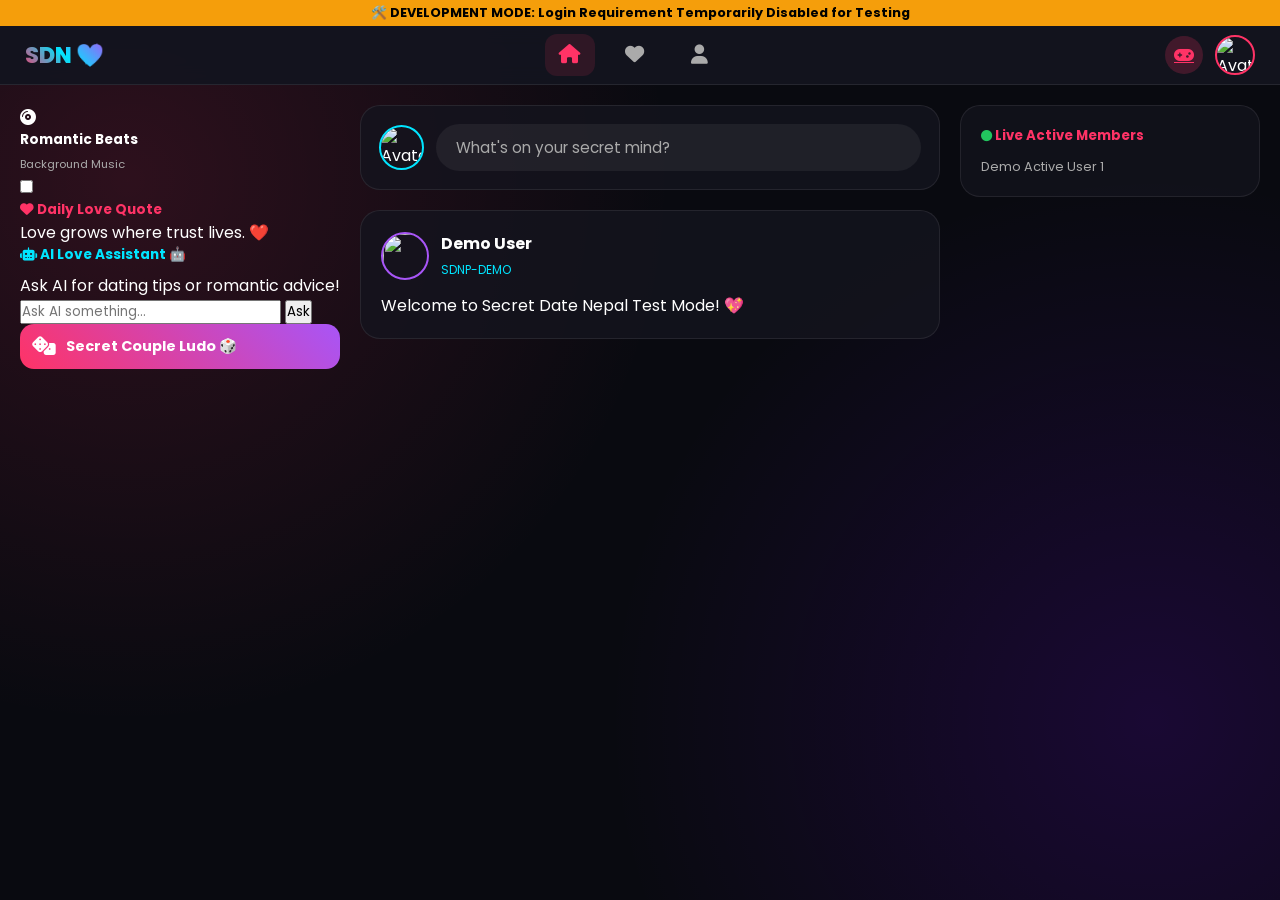
==== commit 43136545: "Update dashboard.html" ====
--- a/dashboard.html
+++ b/dashboard.html
@@ -20,11 +20,16 @@
             color: #ffffff; min-height: 100vh; padding-bottom: 50px;
         }
 
+        .dev-banner {
+            background: #f59e0b; color: #000; font-size: 0.8rem; font-weight: bold;
+            text-align: center; padding: 4px; position: sticky; top: 0; z-index: 200;
+        }
+
         .fb-header {
             display: flex; justify-content: space-between; align-items: center;
             background: rgba(20, 21, 31, 0.95); backdrop-filter: blur(10px);
             border-bottom: 1px solid rgba(255, 255, 255, 0.08); padding: 8px 25px;
-            position: sticky; top: 0; z-index: 100;
+            position: sticky; top: 25px; z-index: 100;
         }
         .fb-logo { font-weight: 800; font-size: 1.4rem; background: linear-gradient(45deg, #ff3366, #00e5ff, #a855f7); -webkit-background-clip: text; -webkit-text-fill-color: transparent; }
         .fb-center { display: flex; gap: 15px; }
@@ -43,7 +48,6 @@
         .post-card { background: rgba(20, 21, 31, 0.8); border: 1px solid rgba(255, 255, 255, 0.08); border-radius: 20px; padding: 20px; margin-bottom: 20px; }
         .post-header { display: flex; align-items: center; gap: 12px; margin-bottom: 12px; }
         .post-header img { width: 48px; height: 48px; border-radius: 50%; object-fit: cover; border: 2px solid #a855f7; }
-        .post-card img.post-img { width: 100%; max-height: 450px; object-fit: cover; border-radius: 16px; margin-top: 12px; }
 
         .post-modal { display: none; position: fixed; top: 0; left: 0; width: 100%; height: 100%; background: rgba(0,0,0,0.85); backdrop-filter: blur(12px); justify-content: center; align-items: center; z-index: 1000; }
         .post-modal-box { background: #181920; border: 1px solid rgba(255, 51, 102, 0.4); width: 500px; max-width: 92%; border-radius: 24px; padding: 22px; }
@@ -55,6 +59,8 @@
     </style>
 </head>
 <body>
+
+    <div class="dev-banner">🛠️ DEVELOPMENT MODE: Login Requirement Temporarily Disabled for Testing</div>
 
     <!-- NAVBAR -->
     <header class="fb-header">
@@ -67,16 +73,13 @@
         <div class="fb-right">
             <a href="ludo.html" class="circle-icon-btn" style="background:rgba(255, 51, 102, 0.2); color:#ff3366;" title="Secret Ludo"><i class="fa-solid fa-gamepad"></i></a>
             <img id="nav-user-avatar" class="header-avatar" src="https://via.placeholder.com/40" onclick="switchTab('profile-tab', document.getElementById('nav-profile'))" alt="Avatar">
-            <div class="circle-icon-btn" id="logout-btn" style="background: rgba(255, 0, 85, 0.2); color: #ff3366;"><i class="fa-solid fa-right-from-bracket"></i></div>
         </div>
     </header>
 
     <div class="main-grid">
 
-        <!-- 1. LEFT SIDEBAR (NEW MODULAR WIDGETS) -->
+        <!-- LEFT SIDEBAR -->
         <aside class="left-sidebar">
-            
-            <!-- WIDGET 1: BACKGROUND MUSIC -->
             <div class="music-widget">
                 <div class="music-info" id="music-info-box">
                     <i class="fa-solid fa-compact-disc"></i>
@@ -91,13 +94,11 @@
                 </label>
             </div>
 
-            <!-- WIDGET 2: DAILY LOVE QUOTE -->
             <div class="quote-card">
                 <h5 style="color:#ff3366; font-size:0.85rem;"><i class="fa-solid fa-heart"></i> Daily Love Quote</h5>
-                <p id="daily-quote-text">Loading daily quote...</p>
-            </div>
-
-            <!-- WIDGET 3: AI LOVE ASSISTANT -->
+                <p id="daily-quote-text">Love grows where trust lives. ❤️</p>
+            </div>
+
             <div class="ai-card">
                 <h5 style="color:#00e5ff; font-size:0.85rem; margin-bottom:8px;"><i class="fa-solid fa-robot"></i> AI Love Assistant 🤖</h5>
                 <div class="ai-chat-box" id="ai-chat-box">
@@ -109,20 +110,12 @@
                 </div>
             </div>
 
-            <!-- WIDGET 4: SECRET DATE COUNTER -->
-            <div class="counter-card">
-                <h5 style="color:#a855f7; font-size:0.85rem;"><i class="fa-solid fa-hourglass-half"></i> Secret Date Counter</h5>
-                <div class="counter-days" id="secret-days-count">5 Days</div>
-                <span style="font-size:0.72rem; color:#ccc;">Remaining for Next Meetup</span>
-            </div>
-
-            <!-- LUDO GAME BUTTON -->
             <a href="ludo.html" style="display:flex; align-items:center; gap:10px; background:linear-gradient(45deg, #ff3366, #a855f7); color:#fff; padding:12px; border-radius:14px; text-decoration:none; font-weight:bold; font-size:0.9rem;">
                 <i class="fa-solid fa-dice" style="font-size:1.2rem;"></i> Secret Couple Ludo 🎲
             </a>
         </aside>
 
-        <!-- 2. MIDDLE CONTENT -->
+        <!-- MIDDLE CONTENT -->
         <main class="middle-content">
             <div id="feed-tab" class="tab-content active">
                 <div class="fb-post-creator">
@@ -131,30 +124,47 @@
                         <div class="creator-input-trigger" onclick="openPostModal()">What's on your secret mind?</div>
                     </div>
                 </div>
-                <div id="feed-posts-container"></div>
+                <div id="feed-posts-container">
+                    <div class="post-card">
+                        <div class="post-header">
+                            <img src="https://via.placeholder.com/48">
+                            <div>
+                                <h4>Demo User</h4>
+                                <span style="color:#00e5ff; font-size:0.75rem;">SDNP-DEMO</span>
+                            </div>
+                        </div>
+                        <p>Welcome to Secret Date Nepal Test Mode! 💖</p>
+                    </div>
+                </div>
             </div>
 
             <div id="matches-tab" class="tab-content">
                 <h3 style="margin-bottom: 15px; color: #ff3366;">💕 Secret Matches</h3>
-                <div id="matches-grid" style="display:grid; grid-template-columns:repeat(auto-fill, minmax(200px, 1fr)); gap:15px;"></div>
+                <div id="matches-grid" style="display:grid; grid-template-columns:repeat(auto-fill, minmax(200px, 1fr)); gap:15px;">
+                    <div style="background:rgba(20,21,31,0.8); padding:18px; border-radius:20px; text-align:center;">
+                        <img src="https://via.placeholder.com/85" style="width:80px; height:80px; border-radius:50%; border:3px solid #ff3366; object-fit:cover;">
+                        <h4 style="font-size:0.95rem; margin-top:10px;">Sita, 24</h4>
+                        <p style="font-size:0.75rem; color:#ff3366;">SDNP-Sita</p>
+                    </div>
+                </div>
             </div>
 
             <div id="profile-tab" class="tab-content">
                 <div style="background:rgba(20, 21, 31, 0.8); border-radius:20px; padding:20px; text-align:center; margin-bottom:20px;">
                     <img id="my-photo" style="width:110px; height:110px; border-radius:50%; border:4px solid #ff3366; object-fit:cover;" src="https://via.placeholder.com/100" alt="Profile">
-                    <h3 id="my-name" style="margin-top:10px;">Loading...</h3>
-                    <p id="my-sdnp-id" style="color:#ff3366; font-size:0.85rem; font-weight:bold;">SDNP-ID</p>
-                </div>
-                <h3 style="color:#ff3366; margin-bottom: 15px; font-size:1.1rem;">📸 My Published Posts</h3>
-                <div id="my-posts-container"></div>
+                    <h3 id="my-name" style="margin-top:10px;">Dev Admin</h3>
+                    <p id="my-sdnp-id" style="color:#ff3366; font-size:0.85rem; font-weight:bold;">SDNP-ADMIN</p>
+                </div>
             </div>
         </main>
 
-        <!-- 3. RIGHT SIDEBAR -->
+        <!-- RIGHT SIDEBAR -->
         <aside class="right-sidebar">
             <div style="background:rgba(20, 21, 31, 0.7); border-radius:20px; padding:20px; border:1px solid rgba(255,255,255,0.08);">
                 <h5 style="color:#ff3366; margin-bottom:12px;"><i class="fa-solid fa-circle" style="color:#22c55e; font-size:0.7rem;"></i> Live Active Members</h5>
-                <div id="online-users-container"></div>
+                <div id="online-users-container">
+                    <p style="font-size:0.8rem; color:#aaa;">Demo Active User 1</p>
+                </div>
             </div>
         </aside>
 
@@ -168,31 +178,14 @@
                 <span style="cursor:pointer; font-size:1.4rem; color:#aaa;" onclick="closePostModal()">&times;</span>
             </div>
             <textarea id="post-text" rows="4" style="width:100%; background:rgba(255,255,255,0.05); border:1px solid rgba(255,255,255,0.1); border-radius:12px; padding:12px; color:#fff; outline:none; resize:none;" placeholder="Share your romantic thoughts..."></textarea>
-            <div style="margin: 15px 0;">
-                <label style="background:rgba(255,255,255,0.08); padding:8px 15px; border-radius:10px; cursor:pointer; font-size:0.85rem; border:1px solid rgba(255,255,255,0.15);">
-                    📷 Choose Photo
-                    <input type="file" id="post-photo-upload" accept="image/*" style="display:none;">
-                </label>
-                <span id="file-name-display" style="font-size:0.8rem; color:#ff3366; margin-left:10px;"></span>
-            </div>
-            <button id="publish-post-btn" style="width:100%; background:linear-gradient(45deg, #ff3366, #ff0055); border:none; color:white; padding:12px; border-radius:12px; font-weight:bold; cursor:pointer;">Publish Post 🚀</button>
+            <button id="publish-post-btn" style="width:100%; margin-top:10px; background:linear-gradient(45deg, #ff3366, #ff0055); border:none; color:white; padding:12px; border-radius:12px; font-weight:bold; cursor:pointer;" onclick="closePostModal()">Publish Post 🚀</button>
         </div>
     </div>
 
-    <!-- JS MODULE IMPORTS -->
     <script type="module">
-        import { auth, db } from './firebase-config.js';
-        import { doc, getDoc, collection, query, where, getDocs, addDoc, onSnapshot, orderBy } from "https://www.gstatic.com/firebasejs/10.8.0/firebase-firestore.js";
-        import { onAuthStateChanged, signOut } from "https://www.gstatic.com/firebasejs/10.8.0/firebase-auth.js";
-
-        // Import modular JS features
         import { initMusicToggle } from './js/bg-music.js';
         import { renderDailyQuote } from './js/daily-quotes.js';
         import { initAiAssistant } from './js/ai-assistant.js';
-        import { initDateCounter } from './js/date-counter.js';
-
-        let currentUserId = null;
-        let currentUserData = null;
 
         window.switchTab = function(tabId, btnElement) {
             document.querySelectorAll('.tab-content').forEach(t => t.classList.remove('active'));
@@ -204,78 +197,10 @@
         window.openPostModal = () => document.getElementById('post-modal').style.display = 'flex';
         window.closePostModal = () => document.getElementById('post-modal').style.display = 'none';
 
-        onAuthStateChanged(auth, async (user) => {
-            if (user) {
-                currentUserId = user.uid;
-                const userDoc = await getDoc(doc(db, "users", user.uid));
-                if (userDoc.exists()) {
-                    currentUserData = userDoc.data();
-                    renderHeaderAndProfile();
-                    loadMyPosts();
-                    loadPosts();
-                    
-                    // Init Widgets
-                    initMusicToggle();
-                    renderDailyQuote();
-                    initAiAssistant();
-                    initDateCounter();
-                } else { window.location.href = 'profile-setup.html'; }
-            } else { window.location.href = 'index.html'; }
-        });
-
-        function renderHeaderAndProfile() {
-            const photo = currentUserData.photoUrl || 'https://via.placeholder.com/100';
-            document.getElementById('nav-user-avatar').src = photo;
-            document.getElementById('creator-avatar').src = photo;
-            document.getElementById('my-photo').src = photo;
-            document.getElementById('my-name').innerText = currentUserData.fullName || 'User';
-            document.getElementById('my-sdnp-id').innerText = currentUserData.sdnpId || "SDNP-User";
-        }
-
-        // Post Publishing
-        document.getElementById('publish-post-btn').addEventListener('click', async () => {
-            const text = document.getElementById('post-text').value.trim();
-            if(!text) return alert("Write something!");
-            await addDoc(collection(db, "posts"), {
-                userId: currentUserId, userName: currentUserData.fullName || 'User',
-                userPhoto: currentUserData.photoUrl || '', sdnpId: currentUserData.sdnpId || 'SDNP',
-                text: text, createdAt: new Date()
-            });
-            document.getElementById('post-text').value = '';
-            closePostModal();
-        });
-
-        function loadPosts() {
-            const container = document.getElementById('feed-posts-container');
-            onSnapshot(query(collection(db, "posts"), orderBy("createdAt", "desc")), (snap) => {
-                container.innerHTML = "";
-                snap.forEach(docSnap => {
-                    const p = docSnap.data();
-                    const card = document.createElement('div');
-                    card.className = 'post-card';
-                    card.innerHTML = `<div class="post-header"><img src="${p.userPhoto || 'https://via.placeholder.com/48'}"><div><h4>${p.userName}</h4><span style="color:#00e5ff; font-size:0.75rem;">${p.sdnpId}</span></div></div><p>${p.text}</p>`;
-                    container.appendChild(card);
-                });
-            });
-        }
-
-        function loadMyPosts() {
-            const container = document.getElementById('my-posts-container');
-            onSnapshot(query(collection(db, "posts"), where("userId", "==", currentUserId)), (snap) => {
-                container.innerHTML = "";
-                snap.forEach(docSnap => {
-                    const p = docSnap.data();
-                    const card = document.createElement('div');
-                    card.className = 'post-card';
-                    card.innerHTML = `<p>${p.text}</p>`;
-                    container.appendChild(card);
-                });
-            });
-        }
-
-        document.getElementById('logout-btn').addEventListener('click', () => {
-            signOut(auth).then(() => window.location.href = 'index.html');
-        });
+        // Initialize UI Elements without Auth Enforcement
+        initMusicToggle();
+        renderDailyQuote();
+        initAiAssistant();
     </script>
 </body>
 </html>
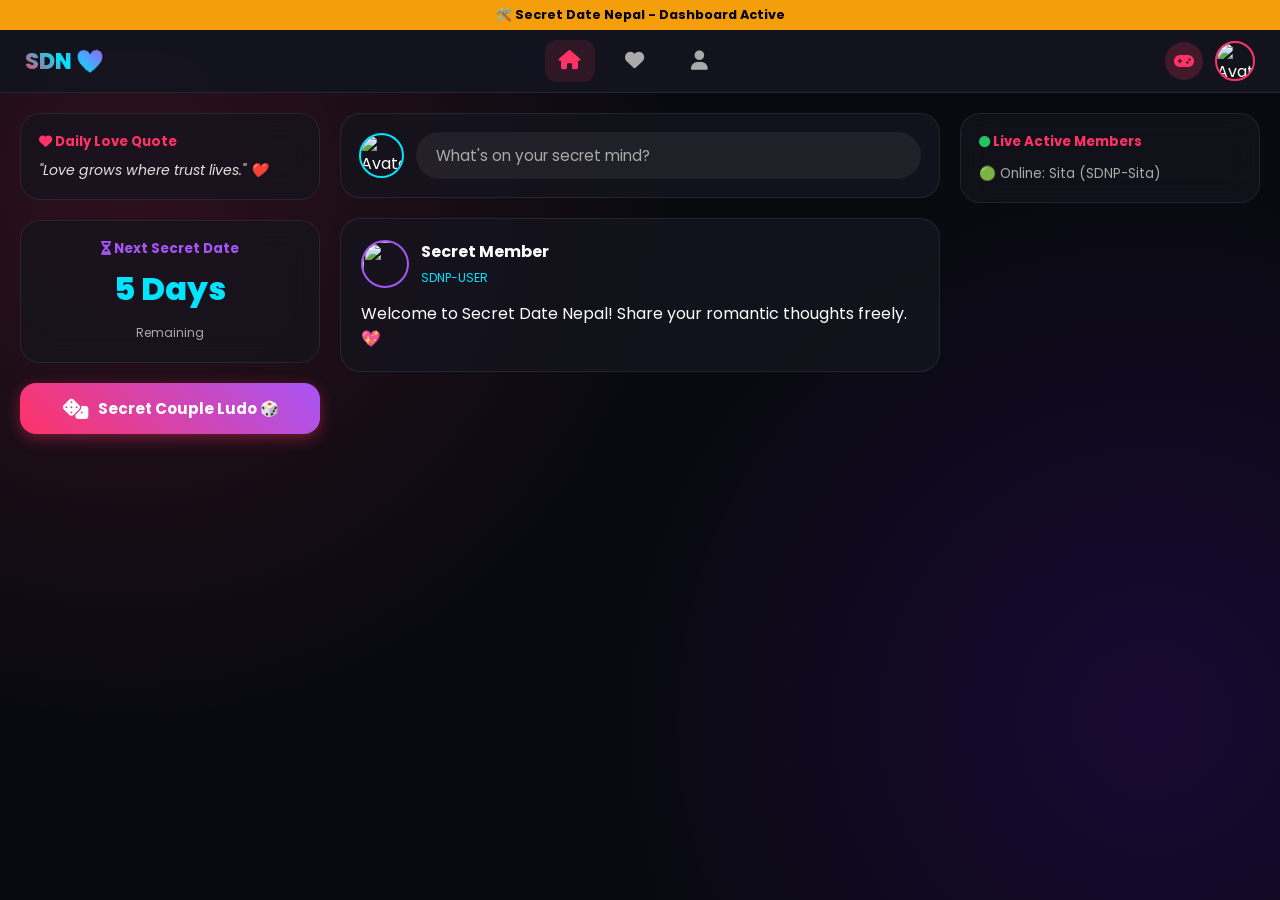
==== commit 8666c598: "Update dashboard.html" ====
--- a/dashboard.html
+++ b/dashboard.html
@@ -6,9 +6,6 @@
     <title>Dashboard - Secret Date Nepal</title>
     <link href="https://fonts.googleapis.com/css2?family=Poppins:wght@300;400;500;600;700&display=swap" rel="stylesheet">
     <link rel="stylesheet" href="https://cdnjs.cloudflare.com/ajax/libs/font-awesome/6.4.0/css/all.min.css">
-    
-    <!-- MODULE SIDEBAR STYLES LINK -->
-    <link rel="stylesheet" href="css/sidebar.css">
     
     <style>
         * { margin: 0; padding: 0; box-sizing: border-box; font-family: 'Poppins', sans-serif; }
@@ -22,24 +19,31 @@
 
         .dev-banner {
             background: #f59e0b; color: #000; font-size: 0.8rem; font-weight: bold;
-            text-align: center; padding: 4px; position: sticky; top: 0; z-index: 200;
+            text-align: center; padding: 6px; position: sticky; top: 0; z-index: 200;
         }
 
         .fb-header {
             display: flex; justify-content: space-between; align-items: center;
             background: rgba(20, 21, 31, 0.95); backdrop-filter: blur(10px);
-            border-bottom: 1px solid rgba(255, 255, 255, 0.08); padding: 8px 25px;
-            position: sticky; top: 25px; z-index: 100;
+            border-bottom: 1px solid rgba(255, 255, 255, 0.08); padding: 10px 25px;
+            position: sticky; top: 30px; z-index: 100;
         }
-        .fb-logo { font-weight: 800; font-size: 1.4rem; background: linear-gradient(45deg, #ff3366, #00e5ff, #a855f7); -webkit-background-clip: text; -webkit-text-fill-color: transparent; }
+        .fb-logo { font-weight: 800; font-size: 1.4rem; background: linear-gradient(45deg, #ff3366, #00e5ff, #a855f7); -webkit-background-clip: text; -webkit-text-fill-color: transparent; cursor: pointer; }
         .fb-center { display: flex; gap: 15px; }
         .nav-icon-btn { width: 50px; height: 42px; display: flex; justify-content: center; align-items: center; color: #aaa; font-size: 1.2rem; cursor: pointer; border-radius: 12px; }
         .nav-icon-btn.active { color: #ff3366; background: rgba(255, 51, 102, 0.12); }
         .fb-right { display: flex; align-items: center; gap: 12px; }
-        .circle-icon-btn { width: 38px; height: 38px; border-radius: 50%; background: rgba(255, 255, 255, 0.08); display: flex; justify-content: center; align-items: center; color: #fff; cursor: pointer; }
+        .circle-icon-btn { width: 38px; height: 38px; border-radius: 50%; background: rgba(255, 255, 255, 0.08); display: flex; justify-content: center; align-items: center; color: #fff; cursor: pointer; text-decoration: none; }
         .header-avatar { width: 40px; height: 40px; border-radius: 50%; object-fit: cover; border: 2px solid #ff3366; cursor: pointer; }
 
-        .main-grid { display: grid; grid-template-columns: 320px 1fr 300px; gap: 20px; max-width: 1400px; margin: 20px auto; padding: 0 20px; }
+        .main-grid { display: grid; grid-template-columns: 300px 1fr 300px; gap: 20px; max-width: 1400px; margin: 20px auto; padding: 0 20px; }
+        
+        .sidebar-card {
+            background: rgba(20, 21, 31, 0.7); backdrop-filter: blur(15px);
+            border: 1px solid rgba(255, 255, 255, 0.08); border-radius: 20px;
+            padding: 18px; margin-bottom: 20px;
+        }
+
         .fb-post-creator { background: rgba(20, 21, 31, 0.8); border: 1px solid rgba(255, 255, 255, 0.08); border-radius: 20px; padding: 18px; margin-bottom: 20px; }
         .creator-top { display: flex; align-items: center; gap: 12px; }
         .creator-avatar { width: 45px; height: 45px; border-radius: 50%; object-fit: cover; border: 2px solid #00e5ff; }
@@ -49,9 +53,6 @@
         .post-header { display: flex; align-items: center; gap: 12px; margin-bottom: 12px; }
         .post-header img { width: 48px; height: 48px; border-radius: 50%; object-fit: cover; border: 2px solid #a855f7; }
 
-        .post-modal { display: none; position: fixed; top: 0; left: 0; width: 100%; height: 100%; background: rgba(0,0,0,0.85); backdrop-filter: blur(12px); justify-content: center; align-items: center; z-index: 1000; }
-        .post-modal-box { background: #181920; border: 1px solid rgba(255, 51, 102, 0.4); width: 500px; max-width: 92%; border-radius: 24px; padding: 22px; }
-
         .tab-content { display: none; }
         .tab-content.active { display: block; }
         @media (max-width: 1100px) { .main-grid { grid-template-columns: 280px 1fr; } .right-sidebar { display: none; } }
@@ -60,7 +61,7 @@
 </head>
 <body>
 
-    <div class="dev-banner">🛠️ DEVELOPMENT MODE: Login Requirement Temporarily Disabled for Testing</div>
+    <div class="dev-banner">🛠️ Secret Date Nepal - Dashboard Active</div>
 
     <!-- NAVBAR -->
     <header class="fb-header">
@@ -72,7 +73,7 @@
         </div>
         <div class="fb-right">
             <a href="ludo.html" class="circle-icon-btn" style="background:rgba(255, 51, 102, 0.2); color:#ff3366;" title="Secret Ludo"><i class="fa-solid fa-gamepad"></i></a>
-            <img id="nav-user-avatar" class="header-avatar" src="https://via.placeholder.com/40" onclick="switchTab('profile-tab', document.getElementById('nav-profile'))" alt="Avatar">
+            <img class="header-avatar" src="https://via.placeholder.com/40" onclick="switchTab('profile-tab', document.getElementById('nav-profile'))" alt="Avatar">
         </div>
     </header>
 
@@ -80,127 +81,88 @@
 
         <!-- LEFT SIDEBAR -->
         <aside class="left-sidebar">
-            <div class="music-widget">
-                <div class="music-info" id="music-info-box">
-                    <i class="fa-solid fa-compact-disc"></i>
-                    <div>
-                        <h5 style="font-size:0.85rem; color:#fff;">Romantic Beats</h5>
-                        <span style="font-size:0.7rem; color:#aaa;">Background Music</span>
-                    </div>
-                </div>
-                <label class="toggle-switch">
-                    <input type="checkbox" id="music-toggle">
-                    <span class="slider"></span>
-                </label>
+            <!-- DAILY LOVE QUOTE -->
+            <div class="sidebar-card">
+                <h5 style="color:#ff3366; margin-bottom:8px;"><i class="fa-solid fa-heart"></i> Daily Love Quote</h5>
+                <p style="font-size:0.88rem; color:#e0e0e0; font-style:italic;">"Love grows where trust lives." ❤️</p>
             </div>
 
-            <div class="quote-card">
-                <h5 style="color:#ff3366; font-size:0.85rem;"><i class="fa-solid fa-heart"></i> Daily Love Quote</h5>
-                <p id="daily-quote-text">Love grows where trust lives. ❤️</p>
+            <!-- SECRET DATE COUNTER -->
+            <div class="sidebar-card" style="text-align:center;">
+                <h5 style="color:#a855f7; font-size:0.85rem;"><i class="fa-solid fa-hourglass-half"></i> Next Secret Date</h5>
+                <div style="font-size: 2rem; font-weight:800; color:#00e5ff; margin:6px 0;">5 Days</div>
+                <span style="font-size:0.75rem; color:#aaa;">Remaining</span>
             </div>
 
-            <div class="ai-card">
-                <h5 style="color:#00e5ff; font-size:0.85rem; margin-bottom:8px;"><i class="fa-solid fa-robot"></i> AI Love Assistant 🤖</h5>
-                <div class="ai-chat-box" id="ai-chat-box">
-                    <div>Ask AI for dating tips or romantic advice!</div>
-                </div>
-                <div class="ai-input-area">
-                    <input type="text" id="ai-input-text" placeholder="Ask AI something...">
-                    <button id="ai-send-btn">Ask</button>
-                </div>
-            </div>
-
-            <a href="ludo.html" style="display:flex; align-items:center; gap:10px; background:linear-gradient(45deg, #ff3366, #a855f7); color:#fff; padding:12px; border-radius:14px; text-decoration:none; font-weight:bold; font-size:0.9rem;">
-                <i class="fa-solid fa-dice" style="font-size:1.2rem;"></i> Secret Couple Ludo 🎲
+            <!-- LUDO GAME BUTTON -->
+            <a href="ludo.html" style="display:flex; align-items:center; justify-content:center; gap:10px; background:linear-gradient(45deg, #ff3366, #a855f7); color:#fff; padding:14px; border-radius:16px; text-decoration:none; font-weight:bold; font-size:0.95rem; box-shadow:0 4px 15px rgba(255,51,102,0.4);">
+                <i class="fa-solid fa-dice" style="font-size:1.3rem;"></i> Secret Couple Ludo 🎲
             </a>
         </aside>
 
         <!-- MIDDLE CONTENT -->
         <main class="middle-content">
+            <!-- FEED TAB -->
             <div id="feed-tab" class="tab-content active">
                 <div class="fb-post-creator">
                     <div class="creator-top">
-                        <img id="creator-avatar" class="creator-avatar" src="https://via.placeholder.com/45" alt="Avatar">
-                        <div class="creator-input-trigger" onclick="openPostModal()">What's on your secret mind?</div>
+                        <img class="creator-avatar" src="https://via.placeholder.com/45" alt="Avatar">
+                        <div class="creator-input-trigger" onclick="alert('Post creator modal is ready!')">What's on your secret mind?</div>
                     </div>
                 </div>
-                <div id="feed-posts-container">
-                    <div class="post-card">
-                        <div class="post-header">
-                            <img src="https://via.placeholder.com/48">
-                            <div>
-                                <h4>Demo User</h4>
-                                <span style="color:#00e5ff; font-size:0.75rem;">SDNP-DEMO</span>
-                            </div>
+
+                <div class="post-card">
+                    <div class="post-header">
+                        <img src="https://via.placeholder.com/48">
+                        <div>
+                            <h4>Secret Member</h4>
+                            <span style="color:#00e5ff; font-size:0.75rem;">SDNP-USER</span>
                         </div>
-                        <p>Welcome to Secret Date Nepal Test Mode! 💖</p>
+                    </div>
+                    <p>Welcome to Secret Date Nepal! Share your romantic thoughts freely. 💖</p>
+                </div>
+            </div>
+
+            <!-- MATCHES TAB -->
+            <div id="matches-tab" class="tab-content">
+                <h3 style="margin-bottom: 15px; color: #ff3366;">💕 Secret Matches</h3>
+                <div style="display:grid; grid-template-columns:repeat(auto-fill, minmax(180px, 1fr)); gap:15px;">
+                    <div style="background:rgba(20,21,31,0.8); padding:18px; border-radius:20px; text-align:center;">
+                        <img src="https://via.placeholder.com/85" style="width:80px; height:80px; border-radius:50%; border:3px solid #ff3366; object-fit:cover;">
+                        <h4 style="font-size:0.95rem; margin-top:10px;">Sita, 24</h4>
+                        <p style="font-size:0.75rem; color:#ff3366;">SDNP-Sita</p>
+                        <a href="ludo.html" style="display:block; margin-top:10px; background:rgba(255,51,102,0.2); color:#ff3366; padding:6px; border-radius:8px; text-decoration:none; font-size:0.8rem; font-weight:bold;">Play Ludo 🎲</a>
                     </div>
                 </div>
             </div>
 
-            <div id="matches-tab" class="tab-content">
-                <h3 style="margin-bottom: 15px; color: #ff3366;">💕 Secret Matches</h3>
-                <div id="matches-grid" style="display:grid; grid-template-columns:repeat(auto-fill, minmax(200px, 1fr)); gap:15px;">
-                    <div style="background:rgba(20,21,31,0.8); padding:18px; border-radius:20px; text-align:center;">
-                        <img src="https://via.placeholder.com/85" style="width:80px; height:80px; border-radius:50%; border:3px solid #ff3366; object-fit:cover;">
-                        <h4 style="font-size:0.95rem; margin-top:10px;">Sita, 24</h4>
-                        <p style="font-size:0.75rem; color:#ff3366;">SDNP-Sita</p>
-                    </div>
-                </div>
-            </div>
-
+            <!-- PROFILE TAB -->
             <div id="profile-tab" class="tab-content">
                 <div style="background:rgba(20, 21, 31, 0.8); border-radius:20px; padding:20px; text-align:center; margin-bottom:20px;">
-                    <img id="my-photo" style="width:110px; height:110px; border-radius:50%; border:4px solid #ff3366; object-fit:cover;" src="https://via.placeholder.com/100" alt="Profile">
-                    <h3 id="my-name" style="margin-top:10px;">Dev Admin</h3>
-                    <p id="my-sdnp-id" style="color:#ff3366; font-size:0.85rem; font-weight:bold;">SDNP-ADMIN</p>
+                    <img style="width:110px; height:110px; border-radius:50%; border:4px solid #ff3366; object-fit:cover;" src="https://via.placeholder.com/100" alt="Profile">
+                    <h3 style="margin-top:10px;">My Profile</h3>
+                    <p style="color:#ff3366; font-size:0.85rem; font-weight:bold;">SDNP-MYID</p>
                 </div>
             </div>
         </main>
 
         <!-- RIGHT SIDEBAR -->
         <aside class="right-sidebar">
-            <div style="background:rgba(20, 21, 31, 0.7); border-radius:20px; padding:20px; border:1px solid rgba(255,255,255,0.08);">
+            <div class="sidebar-card">
                 <h5 style="color:#ff3366; margin-bottom:12px;"><i class="fa-solid fa-circle" style="color:#22c55e; font-size:0.7rem;"></i> Live Active Members</h5>
-                <div id="online-users-container">
-                    <p style="font-size:0.8rem; color:#aaa;">Demo Active User 1</p>
-                </div>
+                <p style="font-size:0.85rem; color:#aaa;">🟢 Online: Sita (SDNP-Sita)</p>
             </div>
         </aside>
 
     </div>
 
-    <!-- POST MODAL -->
-    <div id="post-modal" class="post-modal">
-        <div class="post-modal-box">
-            <div style="display:flex; justify-content:space-between; align-items:center; border-bottom:1px solid rgba(255,255,255,0.1); padding-bottom:10px; margin-bottom:15px;">
-                <h3>Create Post 📝</h3>
-                <span style="cursor:pointer; font-size:1.4rem; color:#aaa;" onclick="closePostModal()">&times;</span>
-            </div>
-            <textarea id="post-text" rows="4" style="width:100%; background:rgba(255,255,255,0.05); border:1px solid rgba(255,255,255,0.1); border-radius:12px; padding:12px; color:#fff; outline:none; resize:none;" placeholder="Share your romantic thoughts..."></textarea>
-            <button id="publish-post-btn" style="width:100%; margin-top:10px; background:linear-gradient(45deg, #ff3366, #ff0055); border:none; color:white; padding:12px; border-radius:12px; font-weight:bold; cursor:pointer;" onclick="closePostModal()">Publish Post 🚀</button>
-        </div>
-    </div>
-
-    <script type="module">
-        import { initMusicToggle } from './js/bg-music.js';
-        import { renderDailyQuote } from './js/daily-quotes.js';
-        import { initAiAssistant } from './js/ai-assistant.js';
-
-        window.switchTab = function(tabId, btnElement) {
+    <script>
+        function switchTab(tabId, btnElement) {
             document.querySelectorAll('.tab-content').forEach(t => t.classList.remove('active'));
             document.querySelectorAll('.nav-icon-btn').forEach(b => b.classList.remove('active'));
             document.getElementById(tabId).classList.add('active');
             if(btnElement) btnElement.classList.add('active');
-        };
-
-        window.openPostModal = () => document.getElementById('post-modal').style.display = 'flex';
-        window.closePostModal = () => document.getElementById('post-modal').style.display = 'none';
-
-        // Initialize UI Elements without Auth Enforcement
-        initMusicToggle();
-        renderDailyQuote();
-        initAiAssistant();
+        }
     </script>
 </body>
 </html>
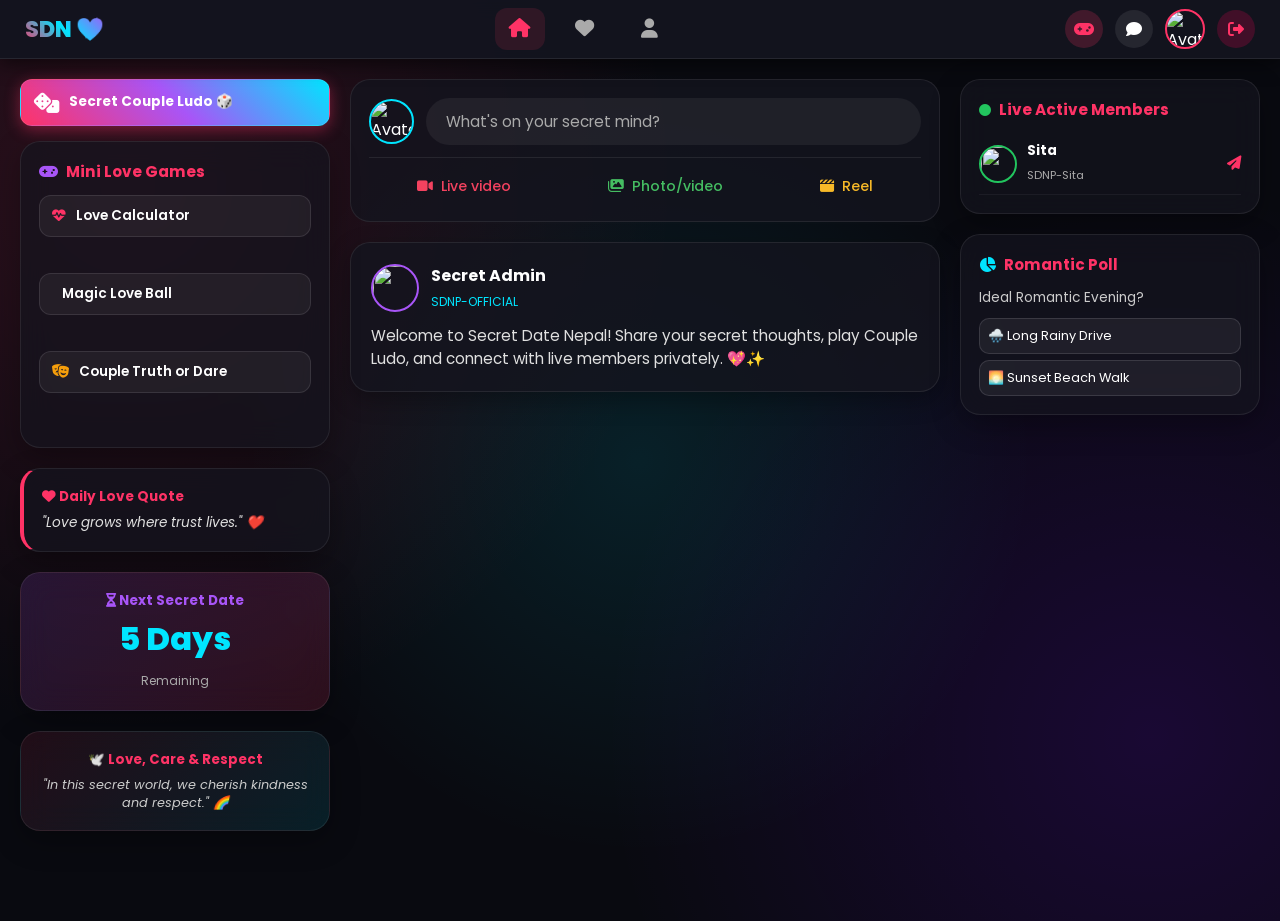
==== commit c69abb36: "Update dashboard.html" ====
--- a/dashboard.html
+++ b/dashboard.html
@@ -9,49 +9,87 @@
     
     <style>
         * { margin: 0; padding: 0; box-sizing: border-box; font-family: 'Poppins', sans-serif; }
+        
+        /* RAINBOW & ROMANTIC BACKGROUND */
         body { 
             background: #090a10; 
             background-image: 
                 radial-gradient(circle at 10% 20%, rgba(255, 51, 102, 0.15), transparent 40%),
-                radial-gradient(circle at 90% 80%, rgba(122, 0, 255, 0.15), transparent 40%);
-            color: #ffffff; min-height: 100vh; padding-bottom: 50px;
-        }
-
-        .dev-banner {
-            background: #f59e0b; color: #000; font-size: 0.8rem; font-weight: bold;
-            text-align: center; padding: 6px; position: sticky; top: 0; z-index: 200;
-        }
-
+                radial-gradient(circle at 90% 80%, rgba(122, 0, 255, 0.15), transparent 40%),
+                radial-gradient(circle at 50% 50%, rgba(0, 229, 255, 0.1), transparent 50%);
+            color: #ffffff; 
+            min-height: 100vh;
+            overflow-x: hidden;
+            padding-bottom: 50px;
+        }
+
+        /* NAVBAR */
         .fb-header {
             display: flex; justify-content: space-between; align-items: center;
             background: rgba(20, 21, 31, 0.95); backdrop-filter: blur(10px);
-            border-bottom: 1px solid rgba(255, 255, 255, 0.08); padding: 10px 25px;
-            position: sticky; top: 30px; z-index: 100;
+            border-bottom: 1px solid rgba(255, 255, 255, 0.08);
+            padding: 8px 25px; position: sticky; top: 0; z-index: 100;
+            box-shadow: 0 4px 20px rgba(0,0,0,0.6);
         }
         .fb-logo { font-weight: 800; font-size: 1.4rem; background: linear-gradient(45deg, #ff3366, #00e5ff, #a855f7); -webkit-background-clip: text; -webkit-text-fill-color: transparent; cursor: pointer; }
         .fb-center { display: flex; gap: 15px; }
-        .nav-icon-btn { width: 50px; height: 42px; display: flex; justify-content: center; align-items: center; color: #aaa; font-size: 1.2rem; cursor: pointer; border-radius: 12px; }
-        .nav-icon-btn.active { color: #ff3366; background: rgba(255, 51, 102, 0.12); }
+        .nav-icon-btn { width: 50px; height: 42px; display: flex; justify-content: center; align-items: center; color: #aaa; font-size: 1.2rem; cursor: pointer; border-radius: 12px; transition: 0.2s; }
+        .nav-icon-btn:hover, .nav-icon-btn.active { color: #ff3366; background: rgba(255, 51, 102, 0.12); }
         .fb-right { display: flex; align-items: center; gap: 12px; }
-        .circle-icon-btn { width: 38px; height: 38px; border-radius: 50%; background: rgba(255, 255, 255, 0.08); display: flex; justify-content: center; align-items: center; color: #fff; cursor: pointer; text-decoration: none; }
+        .circle-icon-btn { width: 38px; height: 38px; border-radius: 50%; background: rgba(255, 255, 255, 0.08); display: flex; justify-content: center; align-items: center; color: #fff; cursor: pointer; transition:0.2s; text-decoration: none;}
+        .circle-icon-btn:hover { background: rgba(255, 51, 102, 0.3); }
         .header-avatar { width: 40px; height: 40px; border-radius: 50%; object-fit: cover; border: 2px solid #ff3366; cursor: pointer; }
 
-        .main-grid { display: grid; grid-template-columns: 300px 1fr 300px; gap: 20px; max-width: 1400px; margin: 20px auto; padding: 0 20px; }
-        
+        /* 3-COLUMN MAIN LAYOUT */
+        .main-grid { display: grid; grid-template-columns: 310px 1fr 300px; gap: 20px; max-width: 1400px; margin: 20px auto; padding: 0 20px; }
+
+        /* SIDEBAR CARDS */
         .sidebar-card {
             background: rgba(20, 21, 31, 0.7); backdrop-filter: blur(15px);
             border: 1px solid rgba(255, 255, 255, 0.08); border-radius: 20px;
-            padding: 18px; margin-bottom: 20px;
-        }
-
+            padding: 18px; margin-bottom: 20px; box-shadow: 0 10px 30px rgba(0,0,0,0.3);
+            transition: 0.3s;
+        }
+        .sidebar-card:hover { border-color: rgba(255, 51, 102, 0.3); }
+        .sidebar-title { font-size: 0.95rem; font-weight: 700; color: #ff3366; margin-bottom: 12px; display: flex; align-items: center; gap: 8px; }
+
+        /* GAMES & BUTTONS */
+        .game-btn { 
+            width: 100%; background: rgba(255,255,255,0.05); border: 1px solid rgba(255,255,255,0.1); 
+            color: #fff; padding: 10px 12px; border-radius: 12px; font-weight: 600; cursor: pointer; 
+            margin-bottom: 8px; text-align: left; transition: 0.3s; display:flex; gap:10px; align-items:center;
+            font-size: 0.85rem; text-decoration: none;
+        }
+        .game-btn:hover { background: linear-gradient(45deg, #ff3366, #a855f7); color: #fff; }
+
+        .ludo-special-btn {
+            background: linear-gradient(45deg, #ff3366, #a855f7, #00e5ff) !important;
+            box-shadow: 0 4px 15px rgba(255, 51, 102, 0.4);
+            font-weight: 700;
+        }
+
+        .game-output { font-size: 0.82rem; color: #00e5ff; margin: 2px 0 10px 0; font-weight: bold; text-align: center; min-height:18px;}
+
+        /* POST CREATOR CARD */
         .fb-post-creator { background: rgba(20, 21, 31, 0.8); border: 1px solid rgba(255, 255, 255, 0.08); border-radius: 20px; padding: 18px; margin-bottom: 20px; }
-        .creator-top { display: flex; align-items: center; gap: 12px; }
+        .creator-top { display: flex; align-items: center; gap: 12px; padding-bottom: 12px; border-bottom: 1px solid rgba(255,255,255,0.08); }
         .creator-avatar { width: 45px; height: 45px; border-radius: 50%; object-fit: cover; border: 2px solid #00e5ff; }
-        .creator-input-trigger { flex: 1; background: rgba(255, 255, 255, 0.06); border-radius: 25px; padding: 12px 20px; color: #aaa; font-size: 0.95rem; cursor: pointer; }
-
-        .post-card { background: rgba(20, 21, 31, 0.8); border: 1px solid rgba(255, 255, 255, 0.08); border-radius: 20px; padding: 20px; margin-bottom: 20px; }
+        .creator-input-trigger { flex: 1; background: rgba(255, 255, 255, 0.06); border-radius: 25px; padding: 12px 20px; color: #aaa; font-size: 0.95rem; cursor: pointer; transition: 0.2s; }
+        .creator-input-trigger:hover { background: rgba(255, 255, 255, 0.1); color: #fff; }
+
+        .creator-options { display: flex; justify-content: space-around; padding-top: 12px; }
+        .opt-btn { display: flex; align-items: center; gap: 8px; color: #ccc; font-size: 0.88rem; font-weight: 500; cursor: pointer; padding: 6px 12px; border-radius: 10px; }
+        .opt-btn:hover { background: rgba(255, 255, 255, 0.06); }
+
+        /* POST CARDS */
+        .post-card { background: rgba(20, 21, 31, 0.8); border: 1px solid rgba(255, 255, 255, 0.08); border-radius: 20px; padding: 20px; margin-bottom: 20px; box-shadow: 0 8px 25px rgba(0,0,0,0.3); }
         .post-header { display: flex; align-items: center; gap: 12px; margin-bottom: 12px; }
         .post-header img { width: 48px; height: 48px; border-radius: 50%; object-fit: cover; border: 2px solid #a855f7; }
+        .post-card img.post-img { width: 100%; max-height: 450px; object-fit: cover; border-radius: 16px; margin-top: 12px; }
+
+        /* POST POPUP MODAL */
+        .post-modal { display: none; position: fixed; top: 0; left: 0; width: 100%; height: 100%; background: rgba(0,0,0,0.85); backdrop-filter: blur(12px); justify-content: center; align-items: center; z-index: 1000; }
+        .post-modal-box { background: #181920; border: 1px solid rgba(255, 51, 102, 0.4); width: 500px; max-width: 92%; border-radius: 24px; padding: 22px; }
 
         .tab-content { display: none; }
         .tab-content.active { display: block; }
@@ -60,8 +98,6 @@
     </style>
 </head>
 <body>
-
-    <div class="dev-banner">🛠️ Secret Date Nepal - Dashboard Active</div>
 
     <!-- NAVBAR -->
     <header class="fb-header">
@@ -73,65 +109,97 @@
         </div>
         <div class="fb-right">
             <a href="ludo.html" class="circle-icon-btn" style="background:rgba(255, 51, 102, 0.2); color:#ff3366;" title="Secret Ludo"><i class="fa-solid fa-gamepad"></i></a>
+            <div class="circle-icon-btn" onclick="switchTab('matches-tab', document.getElementById('nav-matches'))"><i class="fa-solid fa-comment"></i></div>
             <img class="header-avatar" src="https://via.placeholder.com/40" onclick="switchTab('profile-tab', document.getElementById('nav-profile'))" alt="Avatar">
+            <a href="index.html" class="circle-icon-btn" style="background: rgba(255, 0, 85, 0.2); color: #ff3366;"><i class="fa-solid fa-right-from-bracket"></i></a>
         </div>
     </header>
 
     <div class="main-grid">
 
-        <!-- LEFT SIDEBAR -->
+        <!-- 1. LEFT SIDEBAR -->
         <aside class="left-sidebar">
+            
+            <!-- LUDO SPECIAL BUTTON -->
+            <a href="ludo.html" class="game-btn ludo-special-btn" style="margin-bottom:15px; padding:12px;">
+                <i class="fa-solid fa-dice" style="font-size:1.3rem;"></i> 
+                <span>Secret Couple Ludo 🎲</span>
+            </a>
+
+            <!-- MINI GAMES CARD -->
+            <div class="sidebar-card">
+                <div class="sidebar-title"><i class="fa-solid fa-gamepad" style="color:#a855f7;"></i> Mini Love Games</div>
+                
+                <button class="game-btn" onclick="playCalc()"><i class="fa-solid fa-heart-pulse" style="color:#ff3366;"></i> Love Calculator</button>
+                <div id="out-calc" class="game-output"></div>
+
+                <button class="game-btn" onclick="play8Ball()"><i class="fa-solid fa-crystal-ball" style="color:#00e5ff;"></i> Magic Love Ball</button>
+                <div id="out-8ball" class="game-output"></div>
+
+                <button class="game-btn" onclick="playToD()"><i class="fa-solid fa-masks-theater" style="color:#f59e0b;"></i> Couple Truth or Dare</button>
+                <div id="out-tod" class="game-output"></div>
+            </div>
+
             <!-- DAILY LOVE QUOTE -->
-            <div class="sidebar-card">
-                <h5 style="color:#ff3366; margin-bottom:8px;"><i class="fa-solid fa-heart"></i> Daily Love Quote</h5>
-                <p style="font-size:0.88rem; color:#e0e0e0; font-style:italic;">"Love grows where trust lives." ❤️</p>
+            <div class="sidebar-card" style="border-left: 4px solid #ff3366;">
+                <h5 style="color:#ff3366; font-size:0.85rem;"><i class="fa-solid fa-heart"></i> Daily Love Quote</h5>
+                <p style="font-size:0.85rem; color:#e0e0e0; font-style:italic; margin-top:6px;">"Love grows where trust lives." ❤️</p>
             </div>
 
             <!-- SECRET DATE COUNTER -->
-            <div class="sidebar-card" style="text-align:center;">
+            <div class="sidebar-card" style="text-align:center; background: linear-gradient(135deg, rgba(168, 85, 247, 0.15), rgba(255, 51, 102, 0.15));">
                 <h5 style="color:#a855f7; font-size:0.85rem;"><i class="fa-solid fa-hourglass-half"></i> Next Secret Date</h5>
-                <div style="font-size: 2rem; font-weight:800; color:#00e5ff; margin:6px 0;">5 Days</div>
+                <div style="font-size: 2rem; font-weight:800; color:#00e5ff; margin:4px 0;">5 Days</div>
                 <span style="font-size:0.75rem; color:#aaa;">Remaining</span>
             </div>
 
-            <!-- LUDO GAME BUTTON -->
-            <a href="ludo.html" style="display:flex; align-items:center; justify-content:center; gap:10px; background:linear-gradient(45deg, #ff3366, #a855f7); color:#fff; padding:14px; border-radius:16px; text-decoration:none; font-weight:bold; font-size:0.95rem; box-shadow:0 4px 15px rgba(255,51,102,0.4);">
-                <i class="fa-solid fa-dice" style="font-size:1.3rem;"></i> Secret Couple Ludo 🎲
-            </a>
+            <!-- LOVE, CARE & RESPECT BANNER -->
+            <div class="sidebar-card" style="text-align:center; background:linear-gradient(135deg, rgba(255,51,102,0.1), rgba(0,229,255,0.1));">
+                <h5 style="color:#ff3366; margin-bottom:6px;">🕊️ Love, Care & Respect</h5>
+                <p style="font-size:0.8rem; color:#ccc; font-style:italic;">"In this secret world, we cherish kindness and respect." 🌈</p>
+            </div>
         </aside>
 
-        <!-- MIDDLE CONTENT -->
+        <!-- 2. MIDDLE CONTENT -->
         <main class="middle-content">
+            
             <!-- FEED TAB -->
             <div id="feed-tab" class="tab-content active">
                 <div class="fb-post-creator">
                     <div class="creator-top">
                         <img class="creator-avatar" src="https://via.placeholder.com/45" alt="Avatar">
-                        <div class="creator-input-trigger" onclick="alert('Post creator modal is ready!')">What's on your secret mind?</div>
-                    </div>
-                </div>
-
-                <div class="post-card">
-                    <div class="post-header">
-                        <img src="https://via.placeholder.com/48">
-                        <div>
-                            <h4>Secret Member</h4>
-                            <span style="color:#00e5ff; font-size:0.75rem;">SDNP-USER</span>
+                        <div class="creator-input-trigger" onclick="openPostModal()">What's on your secret mind?</div>
+                    </div>
+                    <div class="creator-options">
+                        <div class="opt-btn" style="color: #f3425f;" onclick="openPostModal()"><i class="fa-solid fa-video"></i> Live video</div>
+                        <div class="opt-btn" style="color: #45bd62;" onclick="openPostModal()"><i class="fa-solid fa-images"></i> Photo/video</div>
+                        <div class="opt-btn" style="color: #f7b928;" onclick="openPostModal()"><i class="fa-solid fa-clapperboard"></i> Reel</div>
+                    </div>
+                </div>
+
+                <div id="feed-posts-container">
+                    <div class="post-card">
+                        <div class="post-header">
+                            <img src="https://via.placeholder.com/48">
+                            <div>
+                                <h4>Secret Admin</h4>
+                                <span style="color:#00e5ff; font-size:0.75rem;">SDNP-OFFICIAL</span>
+                            </div>
                         </div>
-                    </div>
-                    <p>Welcome to Secret Date Nepal! Share your romantic thoughts freely. 💖</p>
+                        <p style="font-size:0.95rem; color:#e0e0e0; line-height:1.5;">Welcome to Secret Date Nepal! Share your secret thoughts, play Couple Ludo, and connect with live members privately. 💖✨</p>
+                    </div>
                 </div>
             </div>
 
             <!-- MATCHES TAB -->
             <div id="matches-tab" class="tab-content">
                 <h3 style="margin-bottom: 15px; color: #ff3366;">💕 Secret Matches</h3>
-                <div style="display:grid; grid-template-columns:repeat(auto-fill, minmax(180px, 1fr)); gap:15px;">
+                <div style="display:grid; grid-template-columns:repeat(auto-fill, minmax(200px, 1fr)); gap:15px;">
                     <div style="background:rgba(20,21,31,0.8); padding:18px; border-radius:20px; text-align:center;">
                         <img src="https://via.placeholder.com/85" style="width:80px; height:80px; border-radius:50%; border:3px solid #ff3366; object-fit:cover;">
                         <h4 style="font-size:0.95rem; margin-top:10px;">Sita, 24</h4>
                         <p style="font-size:0.75rem; color:#ff3366;">SDNP-Sita</p>
-                        <a href="ludo.html" style="display:block; margin-top:10px; background:rgba(255,51,102,0.2); color:#ff3366; padding:6px; border-radius:8px; text-decoration:none; font-size:0.8rem; font-weight:bold;">Play Ludo 🎲</a>
+                        <a href="ludo.html" style="display:block; margin-top:12px; background:linear-gradient(45deg, #ff3366, #ff0055); color:#fff; padding:8px; border-radius:10px; text-decoration:none; font-size:0.85rem; font-weight:bold;">Play Ludo 🎲</a>
                     </div>
                 </div>
             </div>
@@ -143,19 +211,50 @@
                     <h3 style="margin-top:10px;">My Profile</h3>
                     <p style="color:#ff3366; font-size:0.85rem; font-weight:bold;">SDNP-MYID</p>
                 </div>
+                <h3 style="color:#ff3366; margin-bottom: 15px; font-size:1.1rem;">📸 My Published Posts</h3>
+                <div id="my-posts-container">
+                    <p style="font-size:0.85rem; color:#aaa;">Your posts will appear here.</p>
+                </div>
             </div>
         </main>
 
-        <!-- RIGHT SIDEBAR -->
+        <!-- 3. RIGHT SIDEBAR -->
         <aside class="right-sidebar">
             <div class="sidebar-card">
-                <h5 style="color:#ff3366; margin-bottom:12px;"><i class="fa-solid fa-circle" style="color:#22c55e; font-size:0.7rem;"></i> Live Active Members</h5>
-                <p style="font-size:0.85rem; color:#aaa;">🟢 Online: Sita (SDNP-Sita)</p>
+                <div class="sidebar-title"><i class="fa-solid fa-circle" style="color:#22c55e; font-size:0.75rem;"></i> Live Active Members</div>
+                <div style="display:flex; align-items:center; justify-content:space-between; padding:8px 0; border-bottom:1px solid rgba(255,255,255,0.05);">
+                    <div style="display:flex; align-items:center; gap:10px;">
+                        <img src="https://via.placeholder.com/40" style="width:38px; height:38px; border-radius:50%; border:2px solid #22c55e;">
+                        <div><h5 style="font-size:0.85rem; color:#fff;">Sita</h5><span style="font-size:0.7rem; color:#aaa;">SDNP-Sita</span></div>
+                    </div>
+                    <i class="fa-solid fa-paper-plane" style="color:#ff3366; font-size:0.9rem; cursor:pointer;"></i>
+                </div>
+            </div>
+
+            <div class="sidebar-card">
+                <div class="sidebar-title"><i class="fa-solid fa-chart-pie" style="color:#00e5ff;"></i> Romantic Poll</div>
+                <p style="font-size:0.85rem; color:#ccc; margin-bottom:10px;">Ideal Romantic Evening?</p>
+                <button onclick="alert('Voted for Rainy Drive!')" style="width:100%; background:rgba(255,255,255,0.06); border:1px solid rgba(255,255,255,0.12); padding:8px; border-radius:10px; color:#fff; margin-bottom:6px; cursor:pointer; text-align:left; font-size:0.8rem;">🌧️ Long Rainy Drive</button>
+                <button onclick="alert('Voted for Sunset Walk!')" style="width:100%; background:rgba(255,255,255,0.06); border:1px solid rgba(255,255,255,0.12); padding:8px; border-radius:10px; color:#fff; cursor:pointer; text-align:left; font-size:0.8rem;">🌅 Sunset Beach Walk</button>
             </div>
         </aside>
 
     </div>
 
+    <!-- POST CREATOR POPUP MODAL -->
+    <div id="post-modal" class="post-modal">
+        <div class="post-modal-box">
+            <div style="display:flex; justify-content:space-between; align-items:center; border-bottom:1px solid rgba(255,255,255,0.1); padding-bottom:10px; margin-bottom:15px;">
+                <h3>Create Post 📝</h3>
+                <span style="cursor:pointer; font-size:1.4rem; color:#aaa;" onclick="closePostModal()">&times;</span>
+            </div>
+            <textarea id="post-text" rows="4" style="width:100%; background:rgba(255,255,255,0.05); border:1px solid rgba(255,255,255,0.1); border-radius:12px; padding:12px; color:#fff; outline:none; resize:none;" placeholder="Share your romantic thoughts..."></textarea>
+            
+            <button id="publish-post-btn" style="width:100%; margin-top:15px; background:linear-gradient(45deg, #ff3366, #ff0055); border:none; color:white; padding:12px; border-radius:12px; font-weight:bold; cursor:pointer;" onclick="addNewPost()">Publish Post 🚀</button>
+        </div>
+    </div>
+
+    <!-- JAVASCRIPT LOGIC -->
     <script>
         function switchTab(tabId, btnElement) {
             document.querySelectorAll('.tab-content').forEach(t => t.classList.remove('active'));
@@ -163,6 +262,35 @@
             document.getElementById(tabId).classList.add('active');
             if(btnElement) btnElement.classList.add('active');
         }
+
+        function openPostModal() { document.getElementById('post-modal').style.display = 'flex'; }
+        function closePostModal() { document.getElementById('post-modal').style.display = 'none'; }
+
+        function playCalc() { document.getElementById('out-calc').innerText = `🔥 Secret Match: ${Math.floor(Math.random() * 30) + 70}% Perfect!`; }
+        function play8Ball() { document.getElementById('out-8ball').innerText = `🔮 Yes, they love you! 💖`; }
+        function playToD() { document.getElementById('out-tod').innerText = `🎭 Truth: Who was your first secret crush?`; }
+
+        function addNewPost() {
+            const text = document.getElementById('post-text').value.trim();
+            if(!text) return alert("Write something!");
+
+            const container = document.getElementById('feed-posts-container');
+            const newCard = document.createElement('div');
+            newCard.className = 'post-card';
+            newCard.innerHTML = `
+                <div class="post-header">
+                    <img src="https://via.placeholder.com/48">
+                    <div>
+                        <h4>You</h4>
+                        <span style="color:#00e5ff; font-size:0.75rem;">SDNP-MYID</span>
+                    </div>
+                </div>
+                <p style="font-size:0.95rem; color:#e0e0e0;">${text}</p>
+            `;
+            container.prepend(newCard);
+            document.getElementById('post-text').value = '';
+            closePostModal();
+        }
     </script>
 </body>
 </html>
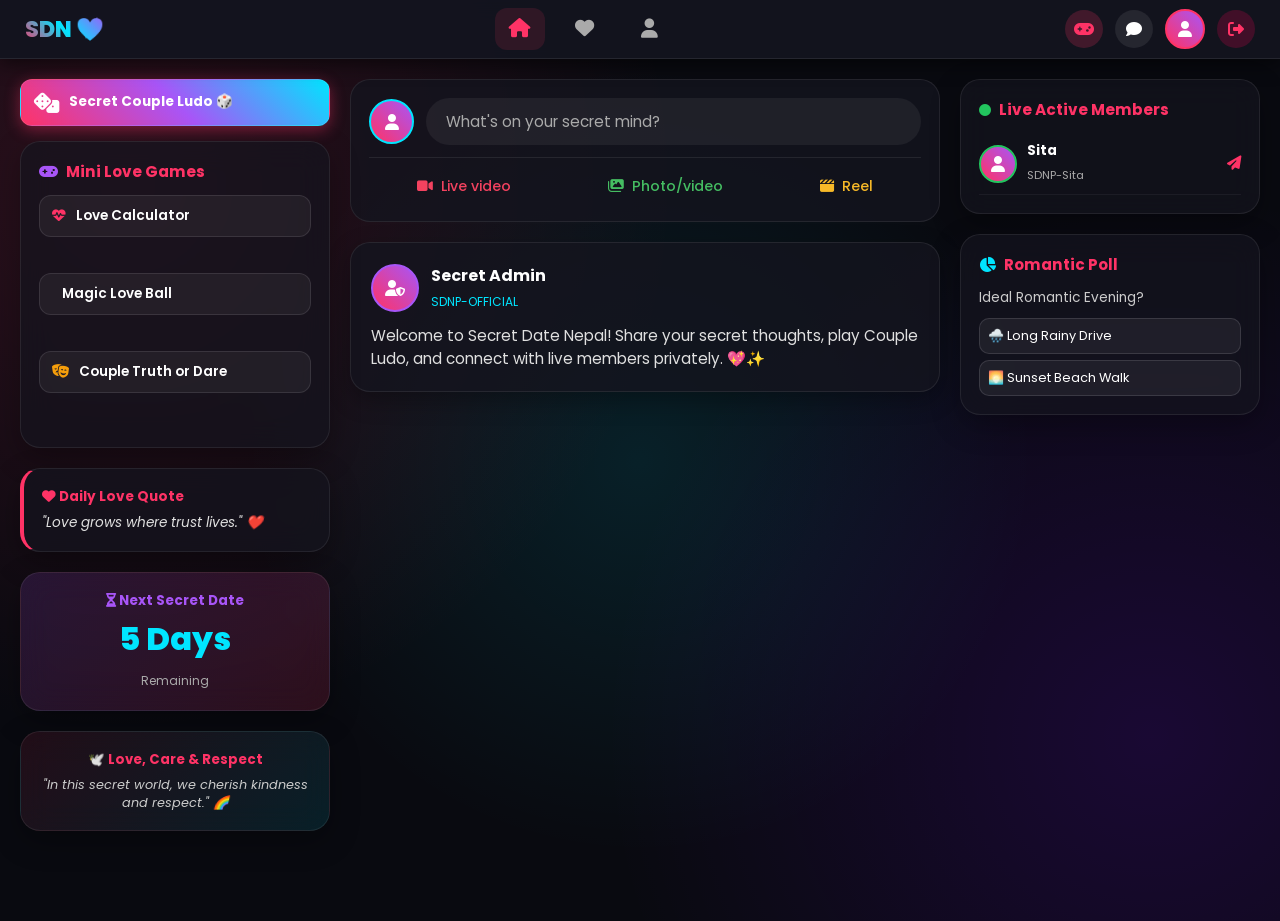
==== commit 08b19543: "Update dashboard.html" ====
--- a/dashboard.html
+++ b/dashboard.html
@@ -10,7 +10,6 @@
     <style>
         * { margin: 0; padding: 0; box-sizing: border-box; font-family: 'Poppins', sans-serif; }
         
-        /* RAINBOW & ROMANTIC BACKGROUND */
         body { 
             background: #090a10; 
             background-image: 
@@ -38,7 +37,13 @@
         .fb-right { display: flex; align-items: center; gap: 12px; }
         .circle-icon-btn { width: 38px; height: 38px; border-radius: 50%; background: rgba(255, 255, 255, 0.08); display: flex; justify-content: center; align-items: center; color: #fff; cursor: pointer; transition:0.2s; text-decoration: none;}
         .circle-icon-btn:hover { background: rgba(255, 51, 102, 0.3); }
-        .header-avatar { width: 40px; height: 40px; border-radius: 50%; object-fit: cover; border: 2px solid #ff3366; cursor: pointer; }
+
+        /* AVATAR BOX (SVG/FontIcon based - Never Breaks) */
+        .avatar-box {
+            display: flex; justify-content: center; align-items: center;
+            background: linear-gradient(45deg, #ff3366, #a855f7);
+            color: #fff; border-radius: 50%; font-weight: bold; flex-shrink: 0;
+        }
 
         /* 3-COLUMN MAIN LAYOUT */
         .main-grid { display: grid; grid-template-columns: 310px 1fr 300px; gap: 20px; max-width: 1400px; margin: 20px auto; padding: 0 20px; }
@@ -73,7 +78,6 @@
         /* POST CREATOR CARD */
         .fb-post-creator { background: rgba(20, 21, 31, 0.8); border: 1px solid rgba(255, 255, 255, 0.08); border-radius: 20px; padding: 18px; margin-bottom: 20px; }
         .creator-top { display: flex; align-items: center; gap: 12px; padding-bottom: 12px; border-bottom: 1px solid rgba(255,255,255,0.08); }
-        .creator-avatar { width: 45px; height: 45px; border-radius: 50%; object-fit: cover; border: 2px solid #00e5ff; }
         .creator-input-trigger { flex: 1; background: rgba(255, 255, 255, 0.06); border-radius: 25px; padding: 12px 20px; color: #aaa; font-size: 0.95rem; cursor: pointer; transition: 0.2s; }
         .creator-input-trigger:hover { background: rgba(255, 255, 255, 0.1); color: #fff; }
 
@@ -84,8 +88,6 @@
         /* POST CARDS */
         .post-card { background: rgba(20, 21, 31, 0.8); border: 1px solid rgba(255, 255, 255, 0.08); border-radius: 20px; padding: 20px; margin-bottom: 20px; box-shadow: 0 8px 25px rgba(0,0,0,0.3); }
         .post-header { display: flex; align-items: center; gap: 12px; margin-bottom: 12px; }
-        .post-header img { width: 48px; height: 48px; border-radius: 50%; object-fit: cover; border: 2px solid #a855f7; }
-        .post-card img.post-img { width: 100%; max-height: 450px; object-fit: cover; border-radius: 16px; margin-top: 12px; }
 
         /* POST POPUP MODAL */
         .post-modal { display: none; position: fixed; top: 0; left: 0; width: 100%; height: 100%; background: rgba(0,0,0,0.85); backdrop-filter: blur(12px); justify-content: center; align-items: center; z-index: 1000; }
@@ -110,7 +112,12 @@
         <div class="fb-right">
             <a href="ludo.html" class="circle-icon-btn" style="background:rgba(255, 51, 102, 0.2); color:#ff3366;" title="Secret Ludo"><i class="fa-solid fa-gamepad"></i></a>
             <div class="circle-icon-btn" onclick="switchTab('matches-tab', document.getElementById('nav-matches'))"><i class="fa-solid fa-comment"></i></div>
-            <img class="header-avatar" src="https://via.placeholder.com/40" onclick="switchTab('profile-tab', document.getElementById('nav-profile'))" alt="Avatar">
+            
+            <!-- FIXED NAV AVATAR -->
+            <div class="avatar-box" style="width:40px; height:40px; border:2px solid #ff3366;" onclick="switchTab('profile-tab', document.getElementById('nav-profile'))">
+                <i class="fa-solid fa-user"></i>
+            </div>
+            
             <a href="index.html" class="circle-icon-btn" style="background: rgba(255, 0, 85, 0.2); color: #ff3366;"><i class="fa-solid fa-right-from-bracket"></i></a>
         </div>
     </header>
@@ -167,7 +174,9 @@
             <div id="feed-tab" class="tab-content active">
                 <div class="fb-post-creator">
                     <div class="creator-top">
-                        <img class="creator-avatar" src="https://via.placeholder.com/45" alt="Avatar">
+                        <div class="avatar-box" style="width:45px; height:45px; border:2px solid #00e5ff;">
+                            <i class="fa-solid fa-user"></i>
+                        </div>
                         <div class="creator-input-trigger" onclick="openPostModal()">What's on your secret mind?</div>
                     </div>
                     <div class="creator-options">
@@ -180,7 +189,9 @@
                 <div id="feed-posts-container">
                     <div class="post-card">
                         <div class="post-header">
-                            <img src="https://via.placeholder.com/48">
+                            <div class="avatar-box" style="width:48px; height:48px; border:2px solid #a855f7;">
+                                <i class="fa-solid fa-user-shield"></i>
+                            </div>
                             <div>
                                 <h4>Secret Admin</h4>
                                 <span style="color:#00e5ff; font-size:0.75rem;">SDNP-OFFICIAL</span>
@@ -195,19 +206,23 @@
             <div id="matches-tab" class="tab-content">
                 <h3 style="margin-bottom: 15px; color: #ff3366;">💕 Secret Matches</h3>
                 <div style="display:grid; grid-template-columns:repeat(auto-fill, minmax(200px, 1fr)); gap:15px;">
-                    <div style="background:rgba(20,21,31,0.8); padding:18px; border-radius:20px; text-align:center;">
-                        <img src="https://via.placeholder.com/85" style="width:80px; height:80px; border-radius:50%; border:3px solid #ff3366; object-fit:cover;">
+                    <div style="background:rgba(20,21,31,0.8); padding:18px; border-radius:20px; text-align:center; display:flex; flex-direction:column; align-items:center;">
+                        <div class="avatar-box" style="width:80px; height:80px; font-size:2rem; border:3px solid #ff3366;">
+                            <i class="fa-solid fa-user-ninja"></i>
+                        </div>
                         <h4 style="font-size:0.95rem; margin-top:10px;">Sita, 24</h4>
                         <p style="font-size:0.75rem; color:#ff3366;">SDNP-Sita</p>
-                        <a href="ludo.html" style="display:block; margin-top:12px; background:linear-gradient(45deg, #ff3366, #ff0055); color:#fff; padding:8px; border-radius:10px; text-decoration:none; font-size:0.85rem; font-weight:bold;">Play Ludo 🎲</a>
+                        <a href="ludo.html" style="width:100%; margin-top:12px; background:linear-gradient(45deg, #ff3366, #ff0055); color:#fff; padding:8px; border-radius:10px; text-decoration:none; font-size:0.85rem; font-weight:bold;">Play Ludo 🎲</a>
                     </div>
                 </div>
             </div>
 
             <!-- PROFILE TAB -->
             <div id="profile-tab" class="tab-content">
-                <div style="background:rgba(20, 21, 31, 0.8); border-radius:20px; padding:20px; text-align:center; margin-bottom:20px;">
-                    <img style="width:110px; height:110px; border-radius:50%; border:4px solid #ff3366; object-fit:cover;" src="https://via.placeholder.com/100" alt="Profile">
+                <div style="background:rgba(20, 21, 31, 0.8); border-radius:20px; padding:20px; text-align:center; margin-bottom:20px; display:flex; flex-direction:column; align-items:center;">
+                    <div class="avatar-box" style="width:110px; height:110px; font-size:3rem; border:4px solid #ff3366;">
+                        <i class="fa-solid fa-user-astronaut"></i>
+                    </div>
                     <h3 style="margin-top:10px;">My Profile</h3>
                     <p style="color:#ff3366; font-size:0.85rem; font-weight:bold;">SDNP-MYID</p>
                 </div>
@@ -224,7 +239,9 @@
                 <div class="sidebar-title"><i class="fa-solid fa-circle" style="color:#22c55e; font-size:0.75rem;"></i> Live Active Members</div>
                 <div style="display:flex; align-items:center; justify-content:space-between; padding:8px 0; border-bottom:1px solid rgba(255,255,255,0.05);">
                     <div style="display:flex; align-items:center; gap:10px;">
-                        <img src="https://via.placeholder.com/40" style="width:38px; height:38px; border-radius:50%; border:2px solid #22c55e;">
+                        <div class="avatar-box" style="width:38px; height:38px; border:2px solid #22c55e;">
+                            <i class="fa-solid fa-user"></i>
+                        </div>
                         <div><h5 style="font-size:0.85rem; color:#fff;">Sita</h5><span style="font-size:0.7rem; color:#aaa;">SDNP-Sita</span></div>
                     </div>
                     <i class="fa-solid fa-paper-plane" style="color:#ff3366; font-size:0.9rem; cursor:pointer;"></i>
@@ -279,7 +296,9 @@
             newCard.className = 'post-card';
             newCard.innerHTML = `
                 <div class="post-header">
-                    <img src="https://via.placeholder.com/48">
+                    <div class="avatar-box" style="width:48px; height:48px; border:2px solid #a855f7;">
+                        <i class="fa-solid fa-user"></i>
+                    </div>
                     <div>
                         <h4>You</h4>
                         <span style="color:#00e5ff; font-size:0.75rem;">SDNP-MYID</span>
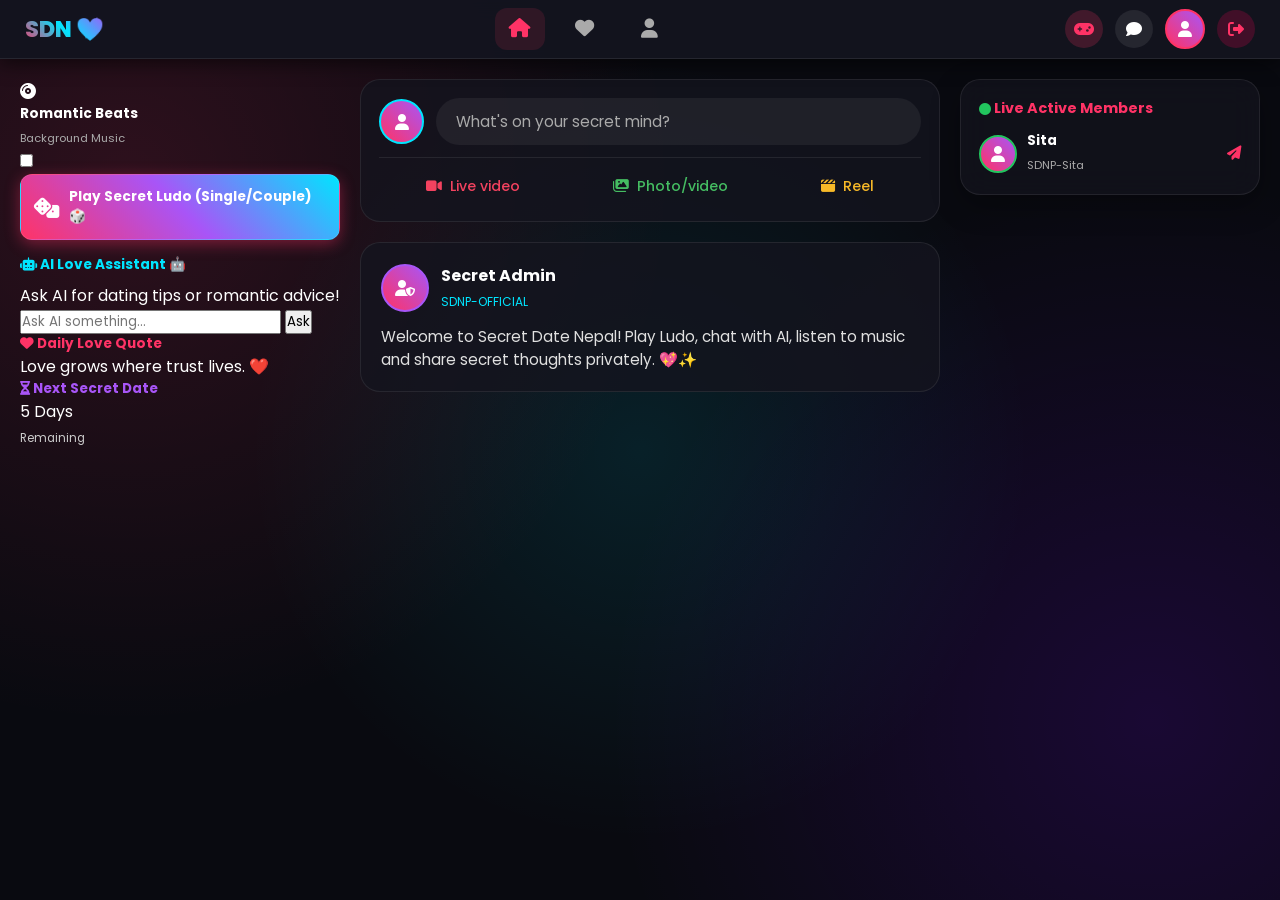
==== commit 7f58ce31: "Update dashboard.html" ====
--- a/dashboard.html
+++ b/dashboard.html
@@ -6,6 +6,9 @@
     <title>Dashboard - Secret Date Nepal</title>
     <link href="https://fonts.googleapis.com/css2?family=Poppins:wght@300;400;500;600;700&display=swap" rel="stylesheet">
     <link rel="stylesheet" href="https://cdnjs.cloudflare.com/ajax/libs/font-awesome/6.4.0/css/all.min.css">
+    
+    <!-- SIDEBAR STYLES LINK -->
+    <link rel="stylesheet" href="css/sidebar.css">
     
     <style>
         * { margin: 0; padding: 0; box-sizing: border-box; font-family: 'Poppins', sans-serif; }
@@ -38,7 +41,6 @@
         .circle-icon-btn { width: 38px; height: 38px; border-radius: 50%; background: rgba(255, 255, 255, 0.08); display: flex; justify-content: center; align-items: center; color: #fff; cursor: pointer; transition:0.2s; text-decoration: none;}
         .circle-icon-btn:hover { background: rgba(255, 51, 102, 0.3); }
 
-        /* AVATAR BOX (SVG/FontIcon based - Never Breaks) */
         .avatar-box {
             display: flex; justify-content: center; align-items: center;
             background: linear-gradient(45deg, #ff3366, #a855f7);
@@ -46,19 +48,14 @@
         }
 
         /* 3-COLUMN MAIN LAYOUT */
-        .main-grid { display: grid; grid-template-columns: 310px 1fr 300px; gap: 20px; max-width: 1400px; margin: 20px auto; padding: 0 20px; }
-
-        /* SIDEBAR CARDS */
+        .main-grid { display: grid; grid-template-columns: 320px 1fr 300px; gap: 20px; max-width: 1400px; margin: 20px auto; padding: 0 20px; }
+
         .sidebar-card {
             background: rgba(20, 21, 31, 0.7); backdrop-filter: blur(15px);
             border: 1px solid rgba(255, 255, 255, 0.08); border-radius: 20px;
             padding: 18px; margin-bottom: 20px; box-shadow: 0 10px 30px rgba(0,0,0,0.3);
-            transition: 0.3s;
-        }
-        .sidebar-card:hover { border-color: rgba(255, 51, 102, 0.3); }
-        .sidebar-title { font-size: 0.95rem; font-weight: 700; color: #ff3366; margin-bottom: 12px; display: flex; align-items: center; gap: 8px; }
-
-        /* GAMES & BUTTONS */
+        }
+
         .game-btn { 
             width: 100%; background: rgba(255,255,255,0.05); border: 1px solid rgba(255,255,255,0.1); 
             color: #fff; padding: 10px 12px; border-radius: 12px; font-weight: 600; cursor: pointer; 
@@ -69,27 +66,20 @@
 
         .ludo-special-btn {
             background: linear-gradient(45deg, #ff3366, #a855f7, #00e5ff) !important;
-            box-shadow: 0 4px 15px rgba(255, 51, 102, 0.4);
-            font-weight: 700;
-        }
-
-        .game-output { font-size: 0.82rem; color: #00e5ff; margin: 2px 0 10px 0; font-weight: bold; text-align: center; min-height:18px;}
-
-        /* POST CREATOR CARD */
+            box-shadow: 0 4px 15px rgba(255, 51, 102, 0.4); font-weight: 700;
+        }
+
+        /* POST CREATOR */
         .fb-post-creator { background: rgba(20, 21, 31, 0.8); border: 1px solid rgba(255, 255, 255, 0.08); border-radius: 20px; padding: 18px; margin-bottom: 20px; }
         .creator-top { display: flex; align-items: center; gap: 12px; padding-bottom: 12px; border-bottom: 1px solid rgba(255,255,255,0.08); }
-        .creator-input-trigger { flex: 1; background: rgba(255, 255, 255, 0.06); border-radius: 25px; padding: 12px 20px; color: #aaa; font-size: 0.95rem; cursor: pointer; transition: 0.2s; }
-        .creator-input-trigger:hover { background: rgba(255, 255, 255, 0.1); color: #fff; }
+        .creator-input-trigger { flex: 1; background: rgba(255, 255, 255, 0.06); border-radius: 25px; padding: 12px 20px; color: #aaa; font-size: 0.95rem; cursor: pointer; }
 
         .creator-options { display: flex; justify-content: space-around; padding-top: 12px; }
         .opt-btn { display: flex; align-items: center; gap: 8px; color: #ccc; font-size: 0.88rem; font-weight: 500; cursor: pointer; padding: 6px 12px; border-radius: 10px; }
-        .opt-btn:hover { background: rgba(255, 255, 255, 0.06); }
-
-        /* POST CARDS */
-        .post-card { background: rgba(20, 21, 31, 0.8); border: 1px solid rgba(255, 255, 255, 0.08); border-radius: 20px; padding: 20px; margin-bottom: 20px; box-shadow: 0 8px 25px rgba(0,0,0,0.3); }
+
+        .post-card { background: rgba(20, 21, 31, 0.8); border: 1px solid rgba(255, 255, 255, 0.08); border-radius: 20px; padding: 20px; margin-bottom: 20px; }
         .post-header { display: flex; align-items: center; gap: 12px; margin-bottom: 12px; }
 
-        /* POST POPUP MODAL */
         .post-modal { display: none; position: fixed; top: 0; left: 0; width: 100%; height: 100%; background: rgba(0,0,0,0.85); backdrop-filter: blur(12px); justify-content: center; align-items: center; z-index: 1000; }
         .post-modal-box { background: #181920; border: 1px solid rgba(255, 51, 102, 0.4); width: 500px; max-width: 92%; border-radius: 24px; padding: 22px; }
 
@@ -112,65 +102,68 @@
         <div class="fb-right">
             <a href="ludo.html" class="circle-icon-btn" style="background:rgba(255, 51, 102, 0.2); color:#ff3366;" title="Secret Ludo"><i class="fa-solid fa-gamepad"></i></a>
             <div class="circle-icon-btn" onclick="switchTab('matches-tab', document.getElementById('nav-matches'))"><i class="fa-solid fa-comment"></i></div>
-            
-            <!-- FIXED NAV AVATAR -->
-            <div class="avatar-box" style="width:40px; height:40px; border:2px solid #ff3366;" onclick="switchTab('profile-tab', document.getElementById('nav-profile'))">
+            <div class="avatar-box" style="width:40px; height:40px; border:2px solid #ff3366; cursor:pointer;" onclick="switchTab('profile-tab', document.getElementById('nav-profile'))">
                 <i class="fa-solid fa-user"></i>
             </div>
-            
             <a href="index.html" class="circle-icon-btn" style="background: rgba(255, 0, 85, 0.2); color: #ff3366;"><i class="fa-solid fa-right-from-bracket"></i></a>
         </div>
     </header>
 
     <div class="main-grid">
 
-        <!-- 1. LEFT SIDEBAR -->
+        <!-- 1. LEFT SIDEBAR (ALL FEATURES RESTORED) -->
         <aside class="left-sidebar">
             
-            <!-- LUDO SPECIAL BUTTON -->
+            <!-- FEATURE 1: BACKGROUND MUSIC TOGGLE -->
+            <div class="music-widget">
+                <div class="music-info" id="music-info-box">
+                    <i class="fa-solid fa-compact-disc"></i>
+                    <div>
+                        <h5 style="font-size:0.85rem; color:#fff;">Romantic Beats</h5>
+                        <span style="font-size:0.7rem; color:#aaa;">Background Music</span>
+                    </div>
+                </div>
+                <label class="toggle-switch">
+                    <input type="checkbox" id="music-toggle">
+                    <span class="slider"></span>
+                </label>
+            </div>
+
+            <!-- FEATURE 2: LUDO OPTIONS (SINGLE & MULTIPLAYER) -->
             <a href="ludo.html" class="game-btn ludo-special-btn" style="margin-bottom:15px; padding:12px;">
                 <i class="fa-solid fa-dice" style="font-size:1.3rem;"></i> 
-                <span>Secret Couple Ludo 🎲</span>
+                <span>Play Secret Ludo (Single/Couple) 🎲</span>
             </a>
 
-            <!-- MINI GAMES CARD -->
-            <div class="sidebar-card">
-                <div class="sidebar-title"><i class="fa-solid fa-gamepad" style="color:#a855f7;"></i> Mini Love Games</div>
-                
-                <button class="game-btn" onclick="playCalc()"><i class="fa-solid fa-heart-pulse" style="color:#ff3366;"></i> Love Calculator</button>
-                <div id="out-calc" class="game-output"></div>
-
-                <button class="game-btn" onclick="play8Ball()"><i class="fa-solid fa-crystal-ball" style="color:#00e5ff;"></i> Magic Love Ball</button>
-                <div id="out-8ball" class="game-output"></div>
-
-                <button class="game-btn" onclick="playToD()"><i class="fa-solid fa-masks-theater" style="color:#f59e0b;"></i> Couple Truth or Dare</button>
-                <div id="out-tod" class="game-output"></div>
-            </div>
-
-            <!-- DAILY LOVE QUOTE -->
-            <div class="sidebar-card" style="border-left: 4px solid #ff3366;">
+            <!-- FEATURE 3: AI LOVE ASSISTANT (ASK AI) -->
+            <div class="ai-card">
+                <h5 style="color:#00e5ff; font-size:0.85rem; margin-bottom:8px;"><i class="fa-solid fa-robot"></i> AI Love Assistant 🤖</h5>
+                <div class="ai-chat-box" id="ai-chat-box">
+                    <div>Ask AI for dating tips or romantic advice!</div>
+                </div>
+                <div class="ai-input-area">
+                    <input type="text" id="ai-input-text" placeholder="Ask AI something...">
+                    <button id="ai-send-btn">Ask</button>
+                </div>
+            </div>
+
+            <!-- FEATURE 4: DAILY LOVE QUOTE -->
+            <div class="quote-card">
                 <h5 style="color:#ff3366; font-size:0.85rem;"><i class="fa-solid fa-heart"></i> Daily Love Quote</h5>
-                <p style="font-size:0.85rem; color:#e0e0e0; font-style:italic; margin-top:6px;">"Love grows where trust lives." ❤️</p>
-            </div>
-
-            <!-- SECRET DATE COUNTER -->
-            <div class="sidebar-card" style="text-align:center; background: linear-gradient(135deg, rgba(168, 85, 247, 0.15), rgba(255, 51, 102, 0.15));">
+                <p id="daily-quote-text">Loading quote...</p>
+            </div>
+
+            <!-- FEATURE 5: SECRET DATE COUNTER -->
+            <div class="counter-card">
                 <h5 style="color:#a855f7; font-size:0.85rem;"><i class="fa-solid fa-hourglass-half"></i> Next Secret Date</h5>
-                <div style="font-size: 2rem; font-weight:800; color:#00e5ff; margin:4px 0;">5 Days</div>
-                <span style="font-size:0.75rem; color:#aaa;">Remaining</span>
-            </div>
-
-            <!-- LOVE, CARE & RESPECT BANNER -->
-            <div class="sidebar-card" style="text-align:center; background:linear-gradient(135deg, rgba(255,51,102,0.1), rgba(0,229,255,0.1));">
-                <h5 style="color:#ff3366; margin-bottom:6px;">🕊️ Love, Care & Respect</h5>
-                <p style="font-size:0.8rem; color:#ccc; font-style:italic;">"In this secret world, we cherish kindness and respect." 🌈</p>
-            </div>
+                <div class="counter-days" id="secret-days-count">5 Days</div>
+                <span style="font-size:0.72rem; color:#ccc;">Remaining</span>
+            </div>
+
         </aside>
 
         <!-- 2. MIDDLE CONTENT -->
         <main class="middle-content">
-            
-            <!-- FEED TAB -->
             <div id="feed-tab" class="tab-content active">
                 <div class="fb-post-creator">
                     <div class="creator-top">
@@ -180,9 +173,10 @@
                         <div class="creator-input-trigger" onclick="openPostModal()">What's on your secret mind?</div>
                     </div>
                     <div class="creator-options">
-                        <div class="opt-btn" style="color: #f3425f;" onclick="openPostModal()"><i class="fa-solid fa-video"></i> Live video</div>
-                        <div class="opt-btn" style="color: #45bd62;" onclick="openPostModal()"><i class="fa-solid fa-images"></i> Photo/video</div>
-                        <div class="opt-btn" style="color: #f7b928;" onclick="openPostModal()"><i class="fa-solid fa-clapperboard"></i> Reel</div>
+                        <div class="opt-btn" style="color: #f3425f;" onclick="openLiveModal()"><i class="fa-solid fa-video"></i> Live video</div>
+                        <div class="opt-btn" style="color: #45bd62;" onclick="triggerPhotoUpload()"><i class="fa-solid fa-images"></i> Photo/video</div>
+                        <input type="file" id="direct-media-input" accept="image/*,video/*" style="display:none;" onchange="handleMediaSelect(event)">
+                        <div class="opt-btn" style="color: #f7b928;" onclick="openReelModal()"><i class="fa-solid fa-clapperboard"></i> Reel</div>
                     </div>
                 </div>
 
@@ -197,7 +191,7 @@
                                 <span style="color:#00e5ff; font-size:0.75rem;">SDNP-OFFICIAL</span>
                             </div>
                         </div>
-                        <p style="font-size:0.95rem; color:#e0e0e0; line-height:1.5;">Welcome to Secret Date Nepal! Share your secret thoughts, play Couple Ludo, and connect with live members privately. 💖✨</p>
+                        <p style="font-size:0.95rem; color:#e0e0e0;">Welcome to Secret Date Nepal! Play Ludo, chat with AI, listen to music and share secret thoughts privately. 💖✨</p>
                     </div>
                 </div>
             </div>
@@ -226,18 +220,14 @@
                     <h3 style="margin-top:10px;">My Profile</h3>
                     <p style="color:#ff3366; font-size:0.85rem; font-weight:bold;">SDNP-MYID</p>
                 </div>
-                <h3 style="color:#ff3366; margin-bottom: 15px; font-size:1.1rem;">📸 My Published Posts</h3>
-                <div id="my-posts-container">
-                    <p style="font-size:0.85rem; color:#aaa;">Your posts will appear here.</p>
-                </div>
             </div>
         </main>
 
         <!-- 3. RIGHT SIDEBAR -->
         <aside class="right-sidebar">
             <div class="sidebar-card">
-                <div class="sidebar-title"><i class="fa-solid fa-circle" style="color:#22c55e; font-size:0.75rem;"></i> Live Active Members</div>
-                <div style="display:flex; align-items:center; justify-content:space-between; padding:8px 0; border-bottom:1px solid rgba(255,255,255,0.05);">
+                <div style="font-size:0.9rem; font-weight:bold; color:#ff3366; margin-bottom:12px;"><i class="fa-solid fa-circle" style="color:#22c55e; font-size:0.75rem;"></i> Live Active Members</div>
+                <div style="display:flex; align-items:center; justify-content:space-between;">
                     <div style="display:flex; align-items:center; gap:10px;">
                         <div class="avatar-box" style="width:38px; height:38px; border:2px solid #22c55e;">
                             <i class="fa-solid fa-user"></i>
@@ -247,31 +237,63 @@
                     <i class="fa-solid fa-paper-plane" style="color:#ff3366; font-size:0.9rem; cursor:pointer;"></i>
                 </div>
             </div>
-
-            <div class="sidebar-card">
-                <div class="sidebar-title"><i class="fa-solid fa-chart-pie" style="color:#00e5ff;"></i> Romantic Poll</div>
-                <p style="font-size:0.85rem; color:#ccc; margin-bottom:10px;">Ideal Romantic Evening?</p>
-                <button onclick="alert('Voted for Rainy Drive!')" style="width:100%; background:rgba(255,255,255,0.06); border:1px solid rgba(255,255,255,0.12); padding:8px; border-radius:10px; color:#fff; margin-bottom:6px; cursor:pointer; text-align:left; font-size:0.8rem;">🌧️ Long Rainy Drive</button>
-                <button onclick="alert('Voted for Sunset Walk!')" style="width:100%; background:rgba(255,255,255,0.06); border:1px solid rgba(255,255,255,0.12); padding:8px; border-radius:10px; color:#fff; cursor:pointer; text-align:left; font-size:0.8rem;">🌅 Sunset Beach Walk</button>
-            </div>
         </aside>
 
     </div>
 
-    <!-- POST CREATOR POPUP MODAL -->
+    <!-- MODALS -->
     <div id="post-modal" class="post-modal">
         <div class="post-modal-box">
-            <div style="display:flex; justify-content:space-between; align-items:center; border-bottom:1px solid rgba(255,255,255,0.1); padding-bottom:10px; margin-bottom:15px;">
-                <h3>Create Post 📝</h3>
-                <span style="cursor:pointer; font-size:1.4rem; color:#aaa;" onclick="closePostModal()">&times;</span>
-            </div>
-            <textarea id="post-text" rows="4" style="width:100%; background:rgba(255,255,255,0.05); border:1px solid rgba(255,255,255,0.1); border-radius:12px; padding:12px; color:#fff; outline:none; resize:none;" placeholder="Share your romantic thoughts..."></textarea>
-            
-            <button id="publish-post-btn" style="width:100%; margin-top:15px; background:linear-gradient(45deg, #ff3366, #ff0055); border:none; color:white; padding:12px; border-radius:12px; font-weight:bold; cursor:pointer;" onclick="addNewPost()">Publish Post 🚀</button>
+            <div style="display:flex; justify-content:space-between; align-items:center; margin-bottom:15px;">
+                <h3>Create Secret Post 📝</h3>
+                <span style="cursor:pointer; font-size:1.4rem;" onclick="closeModal('post-modal')">&times;</span>
+            </div>
+            <textarea id="post-text" rows="4" style="width:100%; background:rgba(255,255,255,0.05); border:1px solid rgba(255,255,255,0.1); border-radius:12px; padding:12px; color:#fff; outline:none;" placeholder="Share your secret thoughts..."></textarea>
+            <button style="width:100%; margin-top:15px; background:linear-gradient(45deg, #ff3366, #ff0055); border:none; color:white; padding:12px; border-radius:12px; font-weight:bold; cursor:pointer;" onclick="addTextPost()">Publish Post 🚀</button>
         </div>
     </div>
 
-    <!-- JAVASCRIPT LOGIC -->
+    <div id="live-modal" class="post-modal">
+        <div class="post-modal-box" style="text-align:center;">
+            <div style="display:flex; justify-content:space-between; align-items:center; margin-bottom:12px;">
+                <h3 style="color:#f3425f;">🔴 Live Video Stream</h3>
+                <span style="cursor:pointer; font-size:1.4rem;" onclick="closeLiveModal()">&times;</span>
+            </div>
+            <div style="width:100%; height:250px; background:#000; border-radius:16px; overflow:hidden; border:2px solid #f3425f; margin-bottom:15px;">
+                <video id="live-webcam" autoplay playsinline muted style="width:100%; height:100%; object-fit:cover;"></video>
+            </div>
+            <button style="width:100%; background:#f3425f; border:none; color:white; padding:12px; border-radius:12px; font-weight:bold; cursor:pointer;" onclick="alert('Live Stream Started!')">Go Live Now 📹</button>
+        </div>
+    </div>
+
+    <div id="reel-modal" class="post-modal">
+        <div class="post-modal-box">
+            <div style="display:flex; justify-content:space-between; align-items:center; margin-bottom:15px;">
+                <h3 style="color:#f7b928;">🎬 Upload Reel</h3>
+                <span style="cursor:pointer; font-size:1.4rem;" onclick="closeModal('reel-modal')">&times;</span>
+            </div>
+            <input type="file" id="reel-file-input" accept="video/*" style="margin-bottom:15px; color:#ccc;">
+            <button style="width:100%; background:linear-gradient(45deg, #f7b928, #ff3366); border:none; color:white; padding:12px; border-radius:12px; font-weight:bold; cursor:pointer;" onclick="uploadReel()">Post Secret Reel 🎬</button>
+        </div>
+    </div>
+
+    <!-- MODULE IMPORTS (Loads JS Features Safely) -->
+    <script type="module">
+        import { initMusicToggle } from './js/bg-music.js';
+        import { renderDailyQuote } from './js/daily-quotes.js';
+        import { initAiAssistant } from './js/ai-assistant.js';
+        import { initDateCounter } from './js/date-counter.js';
+
+        // Initialize Module Features
+        try {
+            initMusicToggle();
+            renderDailyQuote();
+            initAiAssistant();
+            initDateCounter();
+        } catch(e) { console.log("Module init:", e); }
+    </script>
+
+    <!-- UI FUNCTIONS -->
     <script>
         function switchTab(tabId, btnElement) {
             document.querySelectorAll('.tab-content').forEach(t => t.classList.remove('active'));
@@ -281,34 +303,61 @@
         }
 
         function openPostModal() { document.getElementById('post-modal').style.display = 'flex'; }
-        function closePostModal() { document.getElementById('post-modal').style.display = 'none'; }
-
-        function playCalc() { document.getElementById('out-calc').innerText = `🔥 Secret Match: ${Math.floor(Math.random() * 30) + 70}% Perfect!`; }
-        function play8Ball() { document.getElementById('out-8ball').innerText = `🔮 Yes, they love you! 💖`; }
-        function playToD() { document.getElementById('out-tod').innerText = `🎭 Truth: Who was your first secret crush?`; }
-
-        function addNewPost() {
+        function openReelModal() { document.getElementById('reel-modal').style.display = 'flex'; }
+        function closeModal(id) { document.getElementById(id).style.display = 'none'; }
+
+        function triggerPhotoUpload() { document.getElementById('direct-media-input').click(); }
+
+        function handleMediaSelect(event) {
+            const file = event.target.files[0];
+            if (!file) return;
+            const reader = new FileReader();
+            reader.onload = function(e) {
+                const container = document.getElementById('feed-posts-container');
+                const newCard = document.createElement('div');
+                newCard.className = 'post-card';
+                const isVideo = file.type.startsWith('video/');
+                const mediaHTML = isVideo ? 
+                    `<video src="${e.target.result}" controls style="width:100%; max-height:400px; border-radius:16px; margin-top:10px;"></video>` :
+                    `<img src="${e.target.result}" style="width:100%; max-height:400px; object-fit:cover; border-radius:16px; margin-top:10px;">`;
+
+                newCard.innerHTML = `<div class="post-header"><div class="avatar-box" style="width:48px; height:48px; border:2px solid #45bd62;"><i class="fa-solid fa-user"></i></div><div><h4>You</h4><span style="color:#45bd62; font-size:0.75rem;">Just now</span></div></div>${mediaHTML}`;
+                container.prepend(newCard);
+            };
+            reader.readAsDataURL(file);
+        }
+
+        let liveStream = null;
+        async function openLiveModal() {
+            document.getElementById('live-modal').style.display = 'flex';
+            try {
+                liveStream = await navigator.mediaDevices.getUserMedia({ video: true, audio: true });
+                document.getElementById('live-webcam').srcObject = liveStream;
+            } catch(e) { alert("Camera access denied!"); }
+        }
+
+        function closeLiveModal() {
+            document.getElementById('live-modal').style.display = 'none';
+            if (liveStream) { liveStream.getTracks().forEach(track => track.stop()); }
+        }
+
+        function addTextPost() {
             const text = document.getElementById('post-text').value.trim();
             if(!text) return alert("Write something!");
-
             const container = document.getElementById('feed-posts-container');
             const newCard = document.createElement('div');
             newCard.className = 'post-card';
-            newCard.innerHTML = `
-                <div class="post-header">
-                    <div class="avatar-box" style="width:48px; height:48px; border:2px solid #a855f7;">
-                        <i class="fa-solid fa-user"></i>
-                    </div>
-                    <div>
-                        <h4>You</h4>
-                        <span style="color:#00e5ff; font-size:0.75rem;">SDNP-MYID</span>
-                    </div>
-                </div>
-                <p style="font-size:0.95rem; color:#e0e0e0;">${text}</p>
-            `;
+            newCard.innerHTML = `<div class="post-header"><div class="avatar-box" style="width:48px; height:48px; border:2px solid #a855f7;"><i class="fa-solid fa-user"></i></div><div><h4>You</h4><span style="color:#00e5ff; font-size:0.75rem;">SDNP-MYID</span></div></div><p style="font-size:0.95rem; color:#e0e0e0;">${text}</p>`;
             container.prepend(newCard);
             document.getElementById('post-text').value = '';
-            closePostModal();
+            closeModal('post-modal');
+        }
+
+        function uploadReel() {
+            const file = document.getElementById('reel-file-input').files[0];
+            if(!file) return alert("Select Reel video!");
+            alert("Reel Published!");
+            closeModal('reel-modal');
         }
     </script>
 </body>
